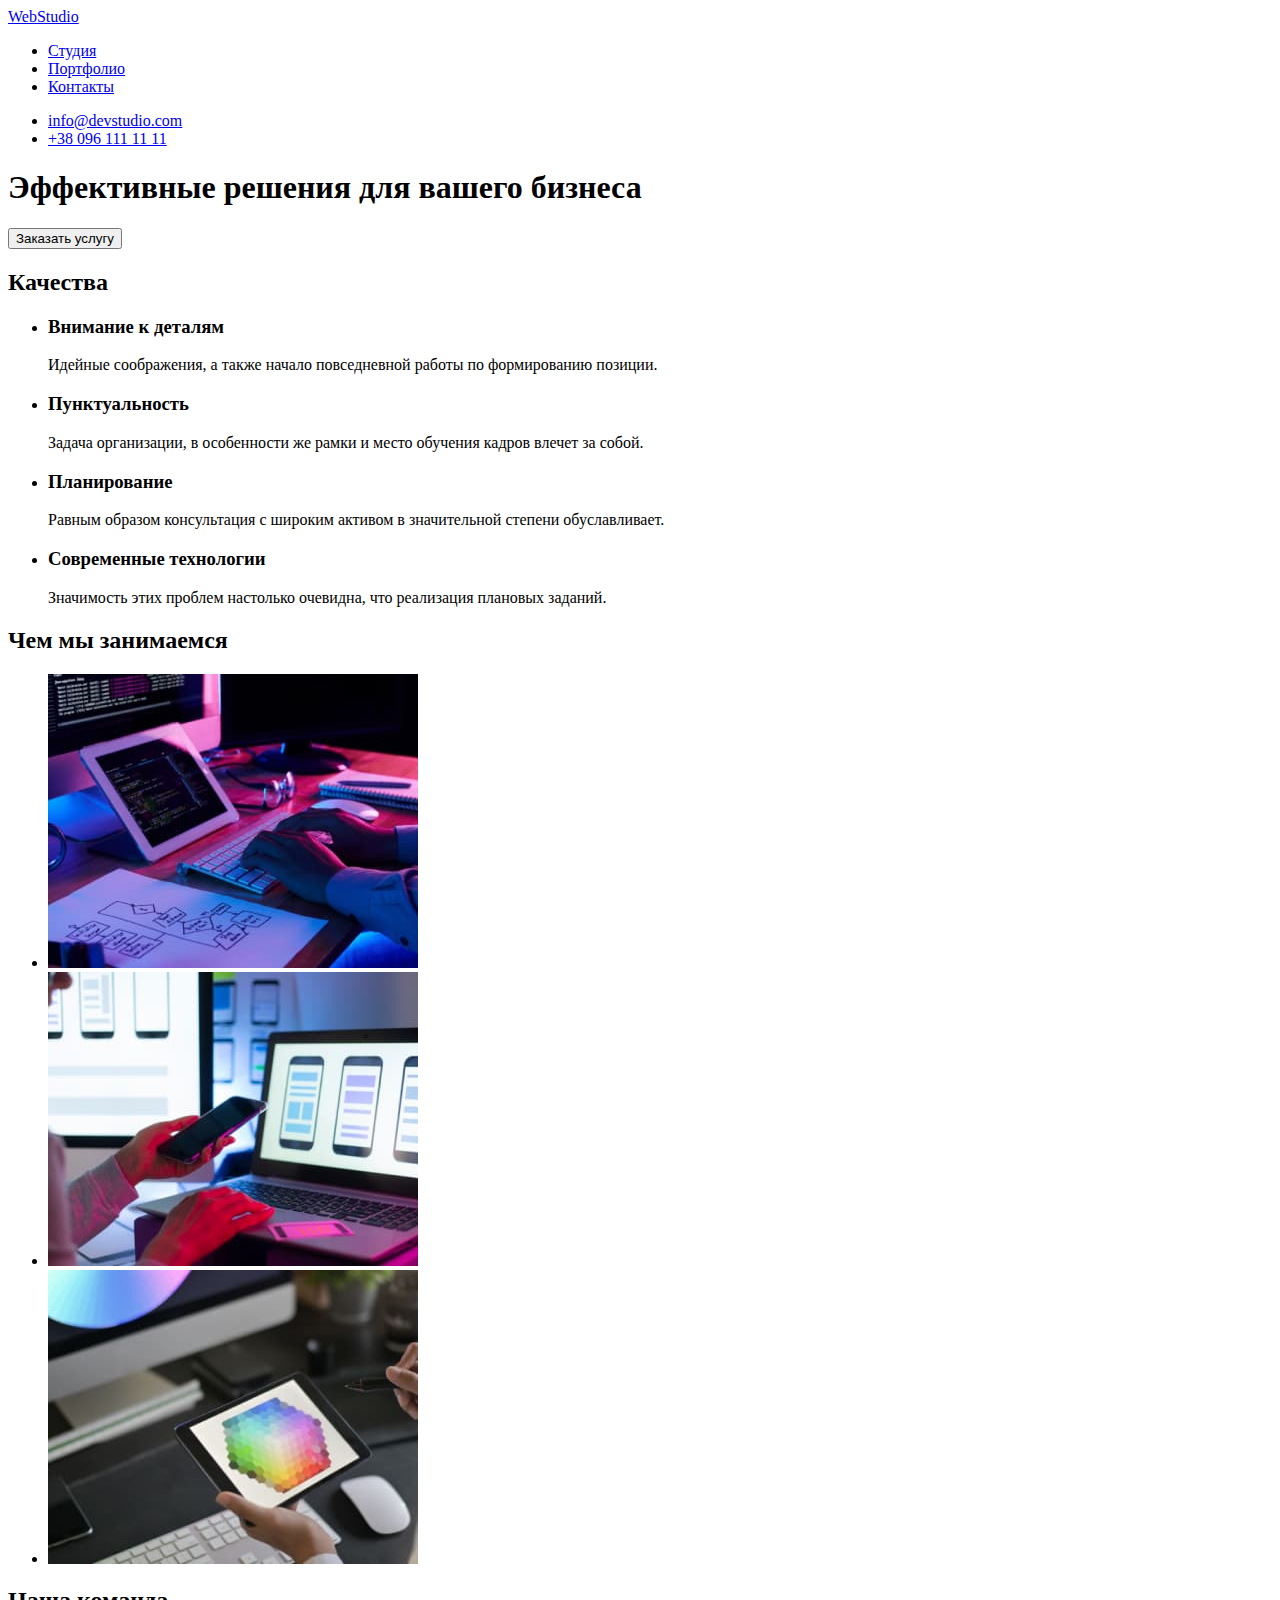
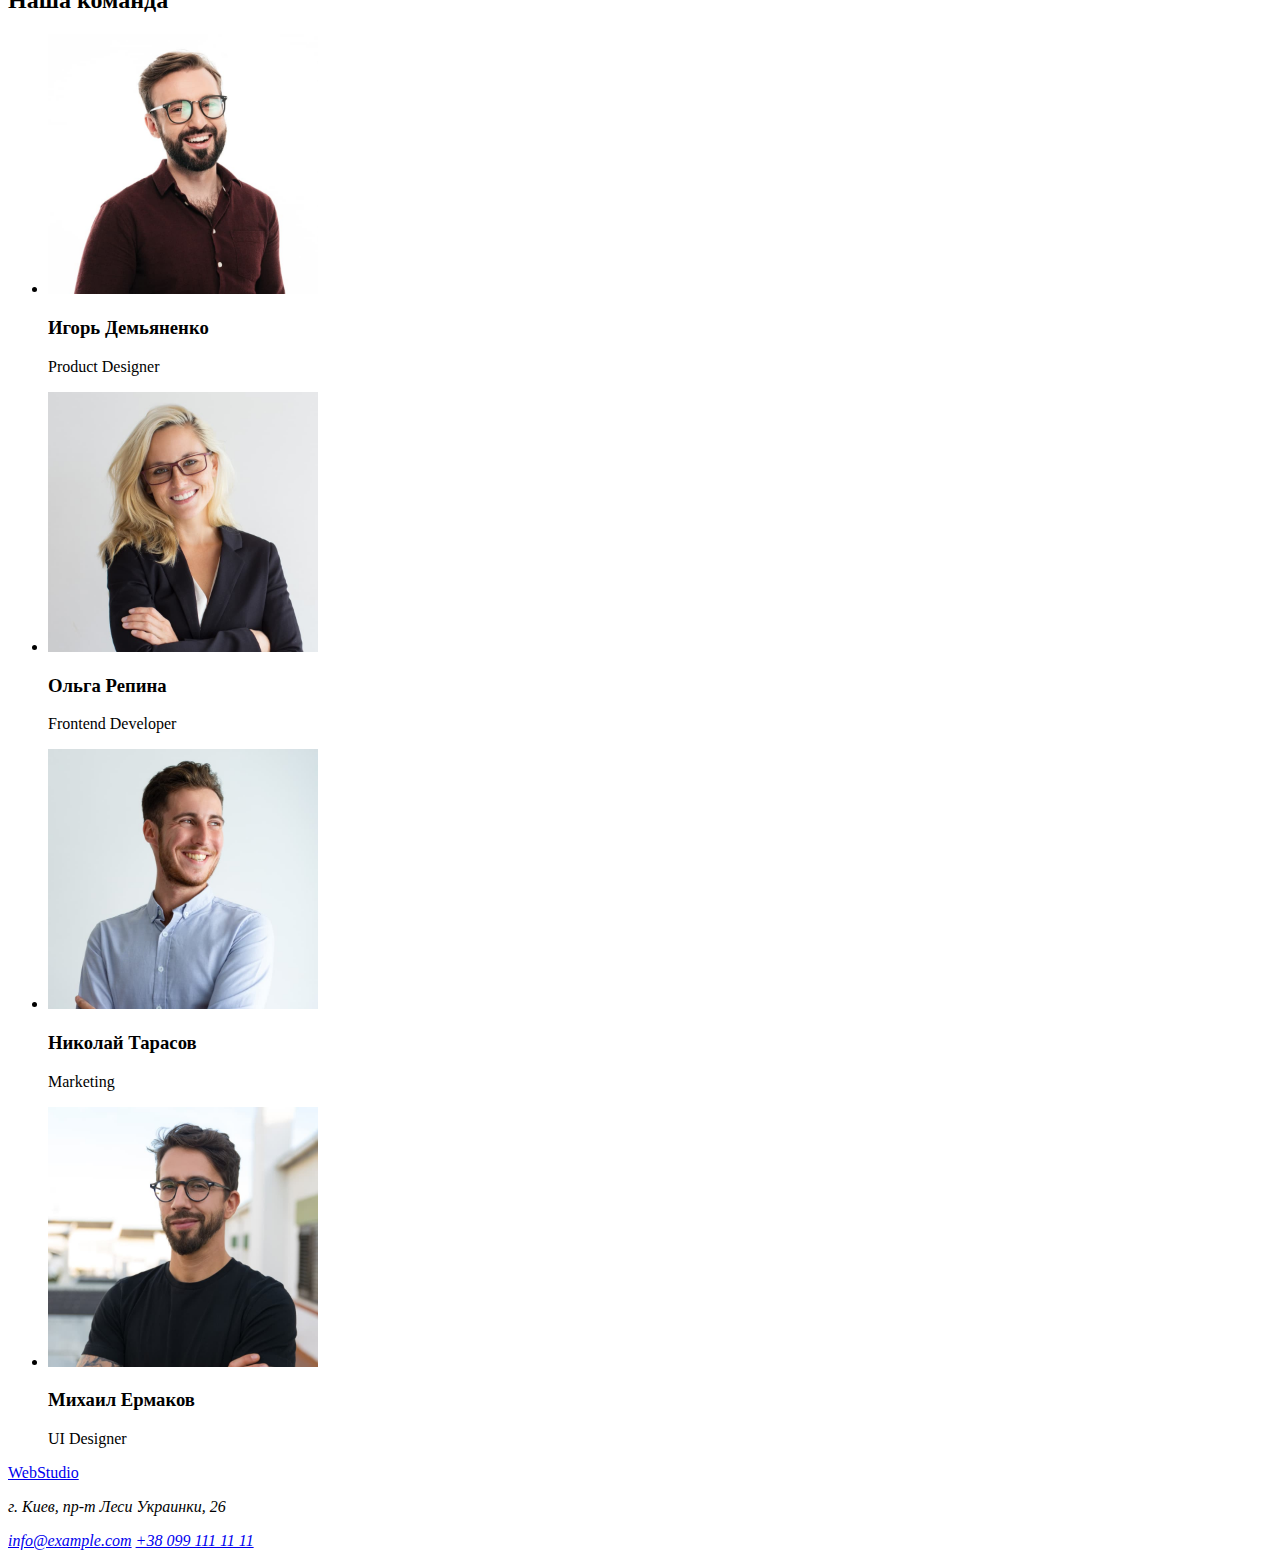
==== index.html @ fa2edb67 "Добавляет тег lang и type" ====
<!DOCTYPE html>
<html lang="ru">
  <head>
    <meta charset="UTF-8" />
    <meta http-equiv="X-UA-Compatible" content="IE=edge" />
    <meta name="viewport" content="width=device-width, initial-scale=1.0" />
    <title>Студия</title>
  </head>
  <body>
    <!-- Шапка сайта-->
    <header>
      <nav>
        <a href="index.html" lang="en">WebStudio</a>

        <ul>
          <li><a href="./index.html">Студия</a></li>
          <li><a href="./portfolio.html">Портфолио</a></li>
          <li><a href="#">Контакты</a></li>
        </ul>
      </nav>
      <ul>
        <li><a href="mailto:info@example.com">info@devstudio.com</a></li>
        <li><a href="tel:+380991111111">+38 096 111 11 11</a></li>
      </ul>
    </header>

    <!--main-->
    <main>
      <!--Герой-->
      <section>
        <h1>Эффективные решения для вашего бизнеса</h1>
        <button type="button">Заказать услугу</button>
      </section>

      <!--Качества-->
      <section>
        <!--Заголовок h2 "Качества" будет скрытым-->
        <h2>Качества</h2>
        <ul>
          <li>
            <h3>Внимание к деталям</h3>
            <p>
              Идейные соображения, а также начало повседневной работы по
              формированию позиции.
            </p>
          </li>
          <li>
            <h3>Пунктуальность</h3>
            <p>
              Задача организации, в особенности же рамки и место обучения кадров
              влечет за собой.
            </p>
          </li>
          <li>
            <h3>Планирование</h3>
            <p>
              Равным образом консультация с широким активом в значительной
              степени обуславливает.
            </p>
          </li>
          <li>
            <h3>Современные технологии</h3>
            <p>
              Значимость этих проблем настолько очевидна, что реализация
              плановых заданий.
            </p>
          </li>
        </ul>
      </section>

      <!--Чем занимаемся-->
      <section>
        <h2>Чем мы занимаемся</h2>
        <ul>
          <li>
            <img src="./images/box1.jpg" alt="Занятие 1" width="370" />
          </li>
          <li>
            <img src="./images/box2.jpg" alt="Занятие 2" width="370" />
          </li>
          <li>
            <img src="./images/box3.jpg" alt="Занятие 3" width="370" />
          </li>
        </ul>
      </section>

      <!--Секция "наша команда"-->
      <section>
        <h2>Наша команда</h2>
        <ul>
          <li>
            <img
              src="./images/worker1.jpg"
              alt="Игорь Демьяненко. Продакт дизайнер"
              width="270"
            />
            <h3>Игорь Демьяненко</h3>
            <p lang="en">Product Designer</p>
          </li>
          <li>
            <img
              src="./images/worker2.jpg"
              alt="Ольга Репина. Фронтэнд дивэлопэ"
              width="270"
            />
            <h3>Ольга Репина</h3>
            <p lang="en">Frontend Developer</p>
          </li>
          <li>
            <img
              src="./images/worker3.jpg"
              alt="Николай Тарасов. Макетинг"
              width="270"
            />
            <h3>Николай Тарасов</h3>
            <p lang="en">Marketing</p>
          </li>
          <li>
            <img
              src="./images/worker4.jpg"
              alt="Михаил Ермаков. Юай дизайнер"
              width="270"
            />
            <h3>Михаил Ермаков</h3>
            <p lang="en">UI Designer</p>
          </li>
        </ul>
      </section>
    </main>

    <!--Футер-->
    <footer>
      <a href="index.html" lang="en">WebStudio</a>
      <address>
        <p>г. Киев, пр-т Леси Украинки, 26</p>
        <a href="mailto:info@example.com">info@example.com</a>
        <a href="tel:+380991111111">+38 099 111 11 11</a>
      </address>
    </footer>
  </body>
</html>
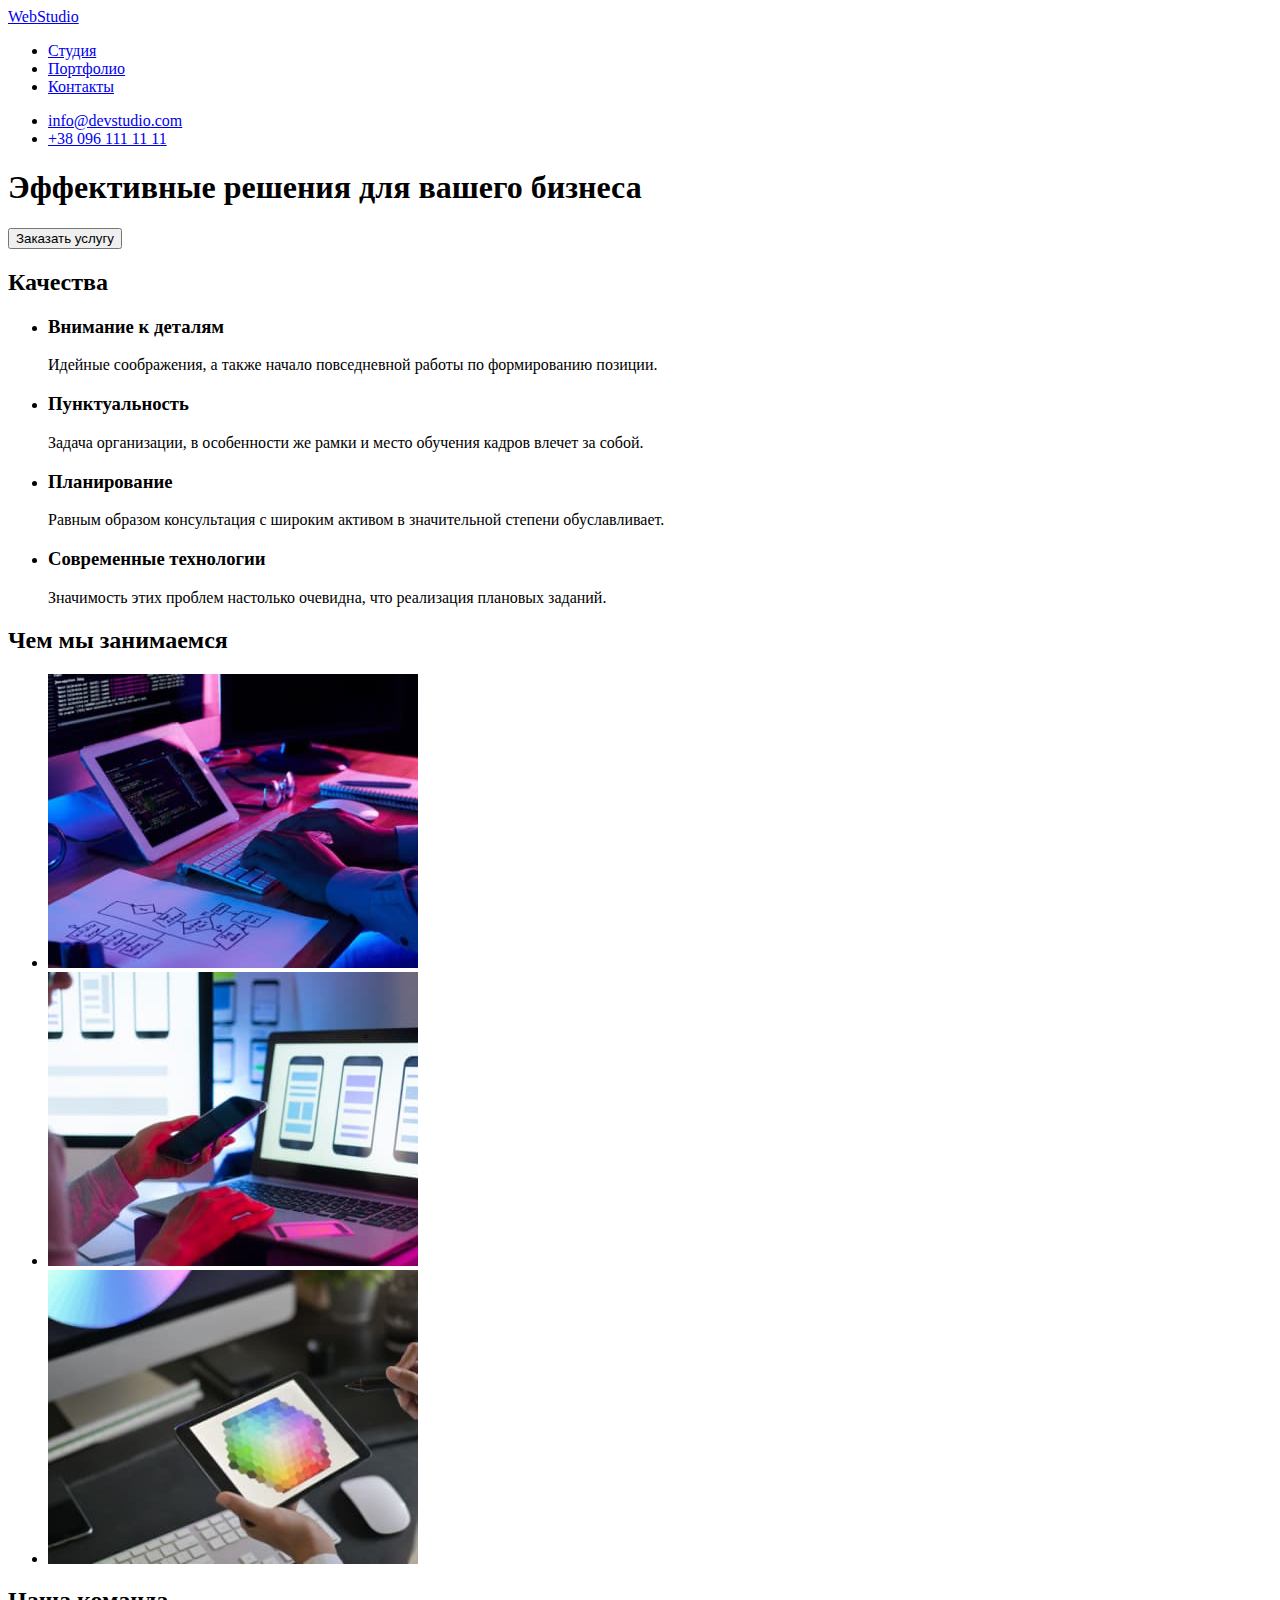
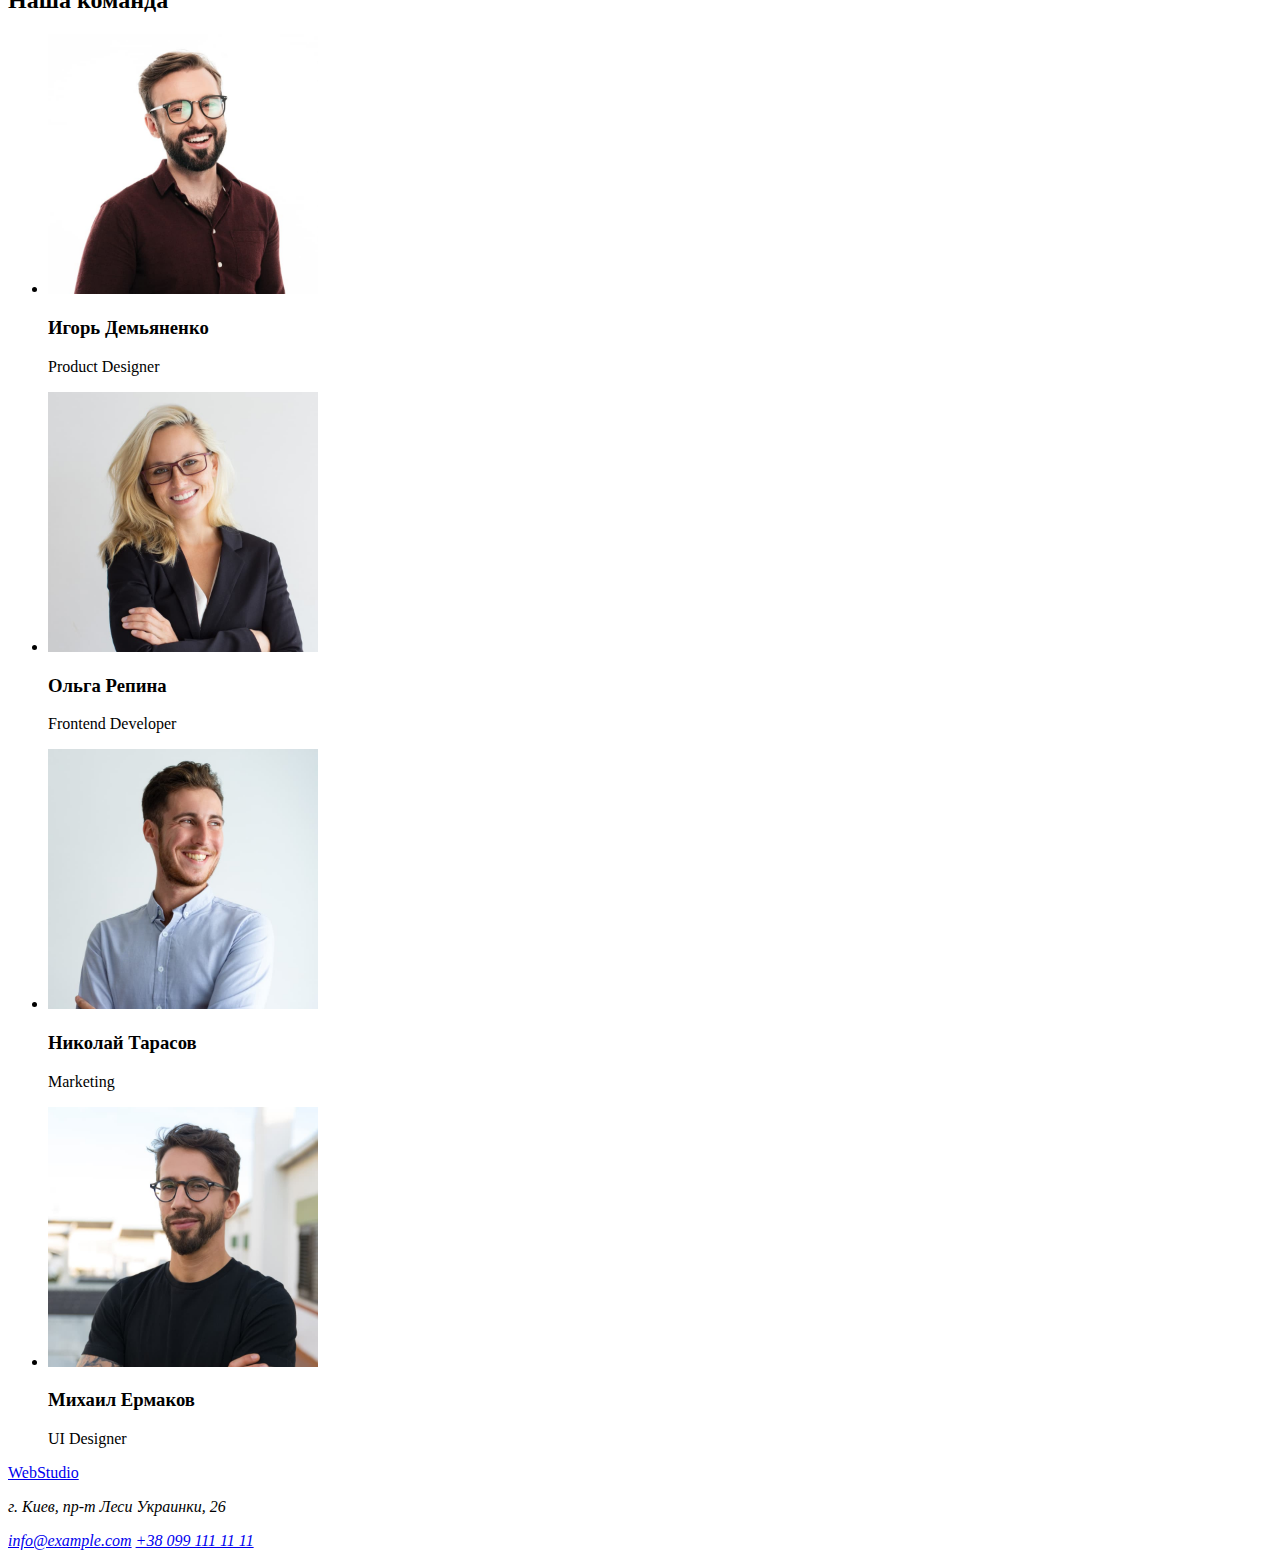
==== commit 0ed33ec4: "Добавляет акцент" ====
--- a/index.html
+++ b/index.html
@@ -5,12 +5,13 @@
     <meta http-equiv="X-UA-Compatible" content="IE=edge" />
     <meta name="viewport" content="width=device-width, initial-scale=1.0" />
     <title>Студия</title>
+    <link rel="stylesheet" href="./css/styles.css" />
   </head>
   <body>
     <!-- Шапка сайта-->
     <header>
       <nav>
-        <a href="index.html" lang="en">WebStudio</a>
+        <a href="index.html" lang="en"><span class="accent">Web</span>Studio</a>
 
         <ul>
           <li><a href="./index.html">Студия</a></li>
--- a/css/styles.css
+++ b/css/styles.css
@@ -0,0 +1,13 @@
+:root {
+  --primary-text-color: #757575;
+  --h-color: #212121;
+  --primary-white-color: #ffffff;
+  --accent-color: #2196f3;
+  --secondary-color-text: rgba(255, 255, 255, 0.6);
+}
+
+/*цвет основного текста --> color: #757575; */
+/*цвет заголовков --> color: #212121; */
+/*белый --> #FFFFFF */
+/*акцент --> color: #2196F3; */
+/*вторичный цвет текста color: rgba(255, 255, 255, 0.6); */
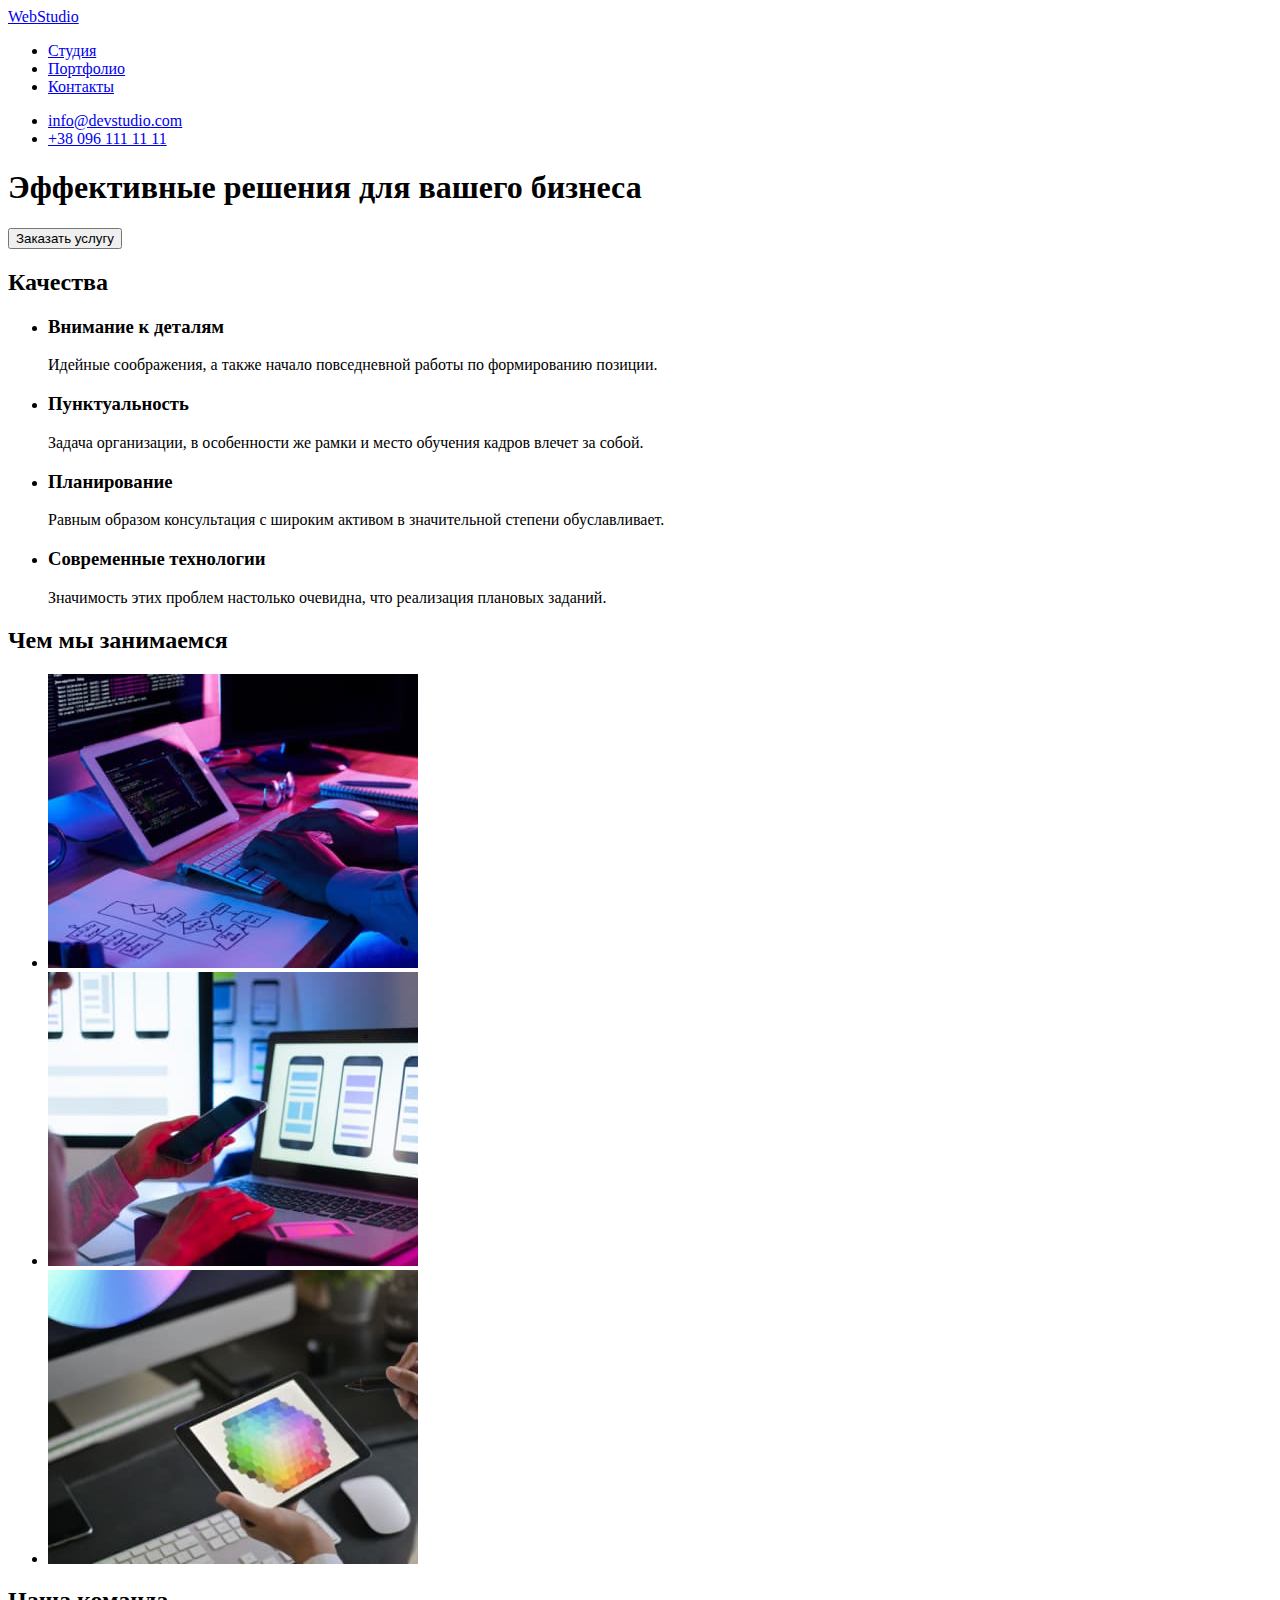
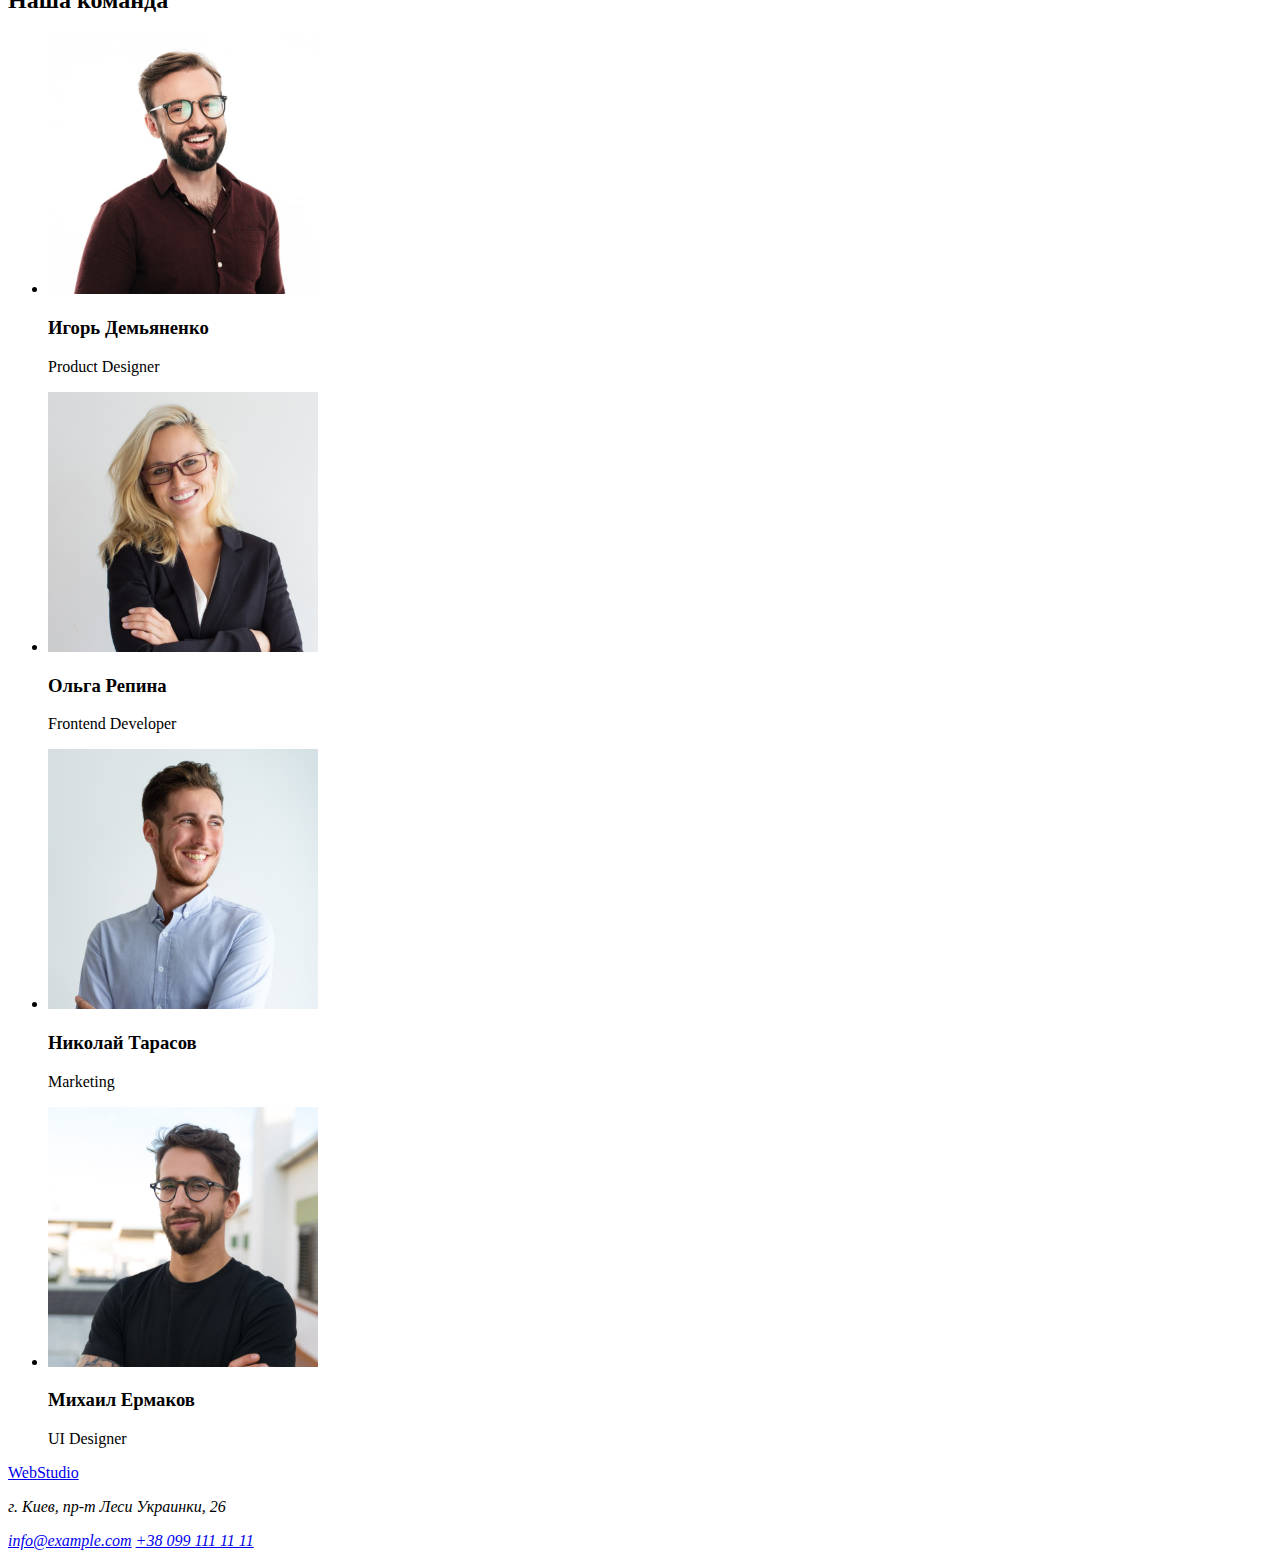
==== commit 3a221af7: "Добавляет классы" ====
--- a/index.html
+++ b/index.html
@@ -11,56 +11,62 @@
     <!-- Шапка сайта-->
     <header>
       <nav>
-        <a href="index.html" lang="en"><span class="accent">Web</span>Studio</a>
+        <a href="index.html" lang="en" class="logo link"
+          ><span class="accent">Web</span>Studio</a
+        >
 
-        <ul>
-          <li><a href="./index.html">Студия</a></li>
-          <li><a href="./portfolio.html">Портфолио</a></li>
-          <li><a href="#">Контакты</a></li>
+        <ul class="navigation list">
+          <li><a href="./index.html " class="link current">Студия</a></li>
+          <li><a href="./portfolio.html" class="link">Портфолио</a></li>
+          <li><a href="#" class="link">Контакты</a></li>
         </ul>
       </nav>
-      <ul>
-        <li><a href="mailto:info@example.com">info@devstudio.com</a></li>
-        <li><a href="tel:+380991111111">+38 096 111 11 11</a></li>
+      <ul class="adds list">
+        <li>
+          <a href="mailto:info@example.com" class="link">info@devstudio.com</a>
+        </li>
+        <li><a href="tel:+380991111111" class="link">+38 096 111 11 11</a></li>
       </ul>
     </header>
 
     <!--main-->
     <main>
       <!--Герой-->
-      <section>
-        <h1>Эффективные решения для вашего бизнеса</h1>
-        <button type="button">Заказать услугу</button>
+      <section class="hero">
+        <h1 class="dummy-bg hero-title">
+          Эффективные решения для вашего бизнеса
+        </h1>
+        <button type="button" class="button">Заказать услугу</button>
       </section>
 
       <!--Качества-->
       <section>
         <!--Заголовок h2 "Качества" будет скрытым-->
         <h2>Качества</h2>
-        <ul>
+        <ul class="list">
           <li>
-            <h3>Внимание к деталям</h3>
+            <h3 class="h-style">Внимание к деталям</h3>
             <p>
               Идейные соображения, а также начало повседневной работы по
               формированию позиции.
             </p>
           </li>
           <li>
-            <h3>Пунктуальность</h3>
+            <h3 class="h-style">Пунктуальность</h3>
             <p>
               Задача организации, в особенности же рамки и место обучения кадров
               влечет за собой.
             </p>
           </li>
           <li>
-            <h3>Планирование</h3>
+            <h3 class="h-style">Планирование</h3>
             <p>
               Равным образом консультация с широким активом в значительной
               степени обуславливает.
             </p>
           </li>
           <li>
-            <h3>Современные технологии</h3>
+            <h3 class="h-style">Современные технологии</h3>
             <p>
               Значимость этих проблем настолько очевидна, что реализация
               плановых заданий.
@@ -71,8 +77,8 @@
 
       <!--Чем занимаемся-->
       <section>
-        <h2>Чем мы занимаемся</h2>
-        <ul>
+        <h2 class="h-style">Чем мы занимаемся</h2>
+        <ul class="list">
           <li>
             <img src="./images/box1.jpg" alt="Занятие 1" width="370" />
           </li>
@@ -87,15 +93,15 @@
 
       <!--Секция "наша команда"-->
       <section>
-        <h2>Наша команда</h2>
-        <ul>
+        <h2 class="h-style">Наша команда</h2>
+        <ul class="list">
           <li>
             <img
               src="./images/worker1.jpg"
               alt="Игорь Демьяненко. Продакт дизайнер"
               width="270"
             />
-            <h3>Игорь Демьяненко</h3>
+            <h3 class="h-style">Игорь Демьяненко</h3>
             <p lang="en">Product Designer</p>
           </li>
           <li>
@@ -104,7 +110,7 @@
               alt="Ольга Репина. Фронтэнд дивэлопэ"
               width="270"
             />
-            <h3>Ольга Репина</h3>
+            <h3 class="h-style">Ольга Репина</h3>
             <p lang="en">Frontend Developer</p>
           </li>
           <li>
@@ -113,7 +119,7 @@
               alt="Николай Тарасов. Макетинг"
               width="270"
             />
-            <h3>Николай Тарасов</h3>
+            <h3 class="h-style">Николай Тарасов</h3>
             <p lang="en">Marketing</p>
           </li>
           <li>
@@ -122,7 +128,7 @@
               alt="Михаил Ермаков. Юай дизайнер"
               width="270"
             />
-            <h3>Михаил Ермаков</h3>
+            <h3 class="h-style">Михаил Ермаков</h3>
             <p lang="en">UI Designer</p>
           </li>
         </ul>
@@ -130,12 +136,14 @@
     </main>
 
     <!--Футер-->
-    <footer>
-      <a href="index.html" lang="en">WebStudio</a>
-      <address>
-        <p>г. Киев, пр-т Леси Украинки, 26</p>
-        <a href="mailto:info@example.com">info@example.com</a>
-        <a href="tel:+380991111111">+38 099 111 11 11</a>
+    <footer class="footer dummy-bg">
+      <a href="index.html" lang="en" class="logo link"
+        ><span class="accent">Web</span>Studio</a
+      >
+      <address class="footer-adds">
+        <p class="footer-adds-color">г. Киев, пр-т Леси Украинки, 26</p>
+        <a href="mailto:info@example.com" class="link">info@example.com</a>
+        <a href="tel:+380991111111" class="link">+38 099 111 11 11</a>
       </address>
     </footer>
   </body>
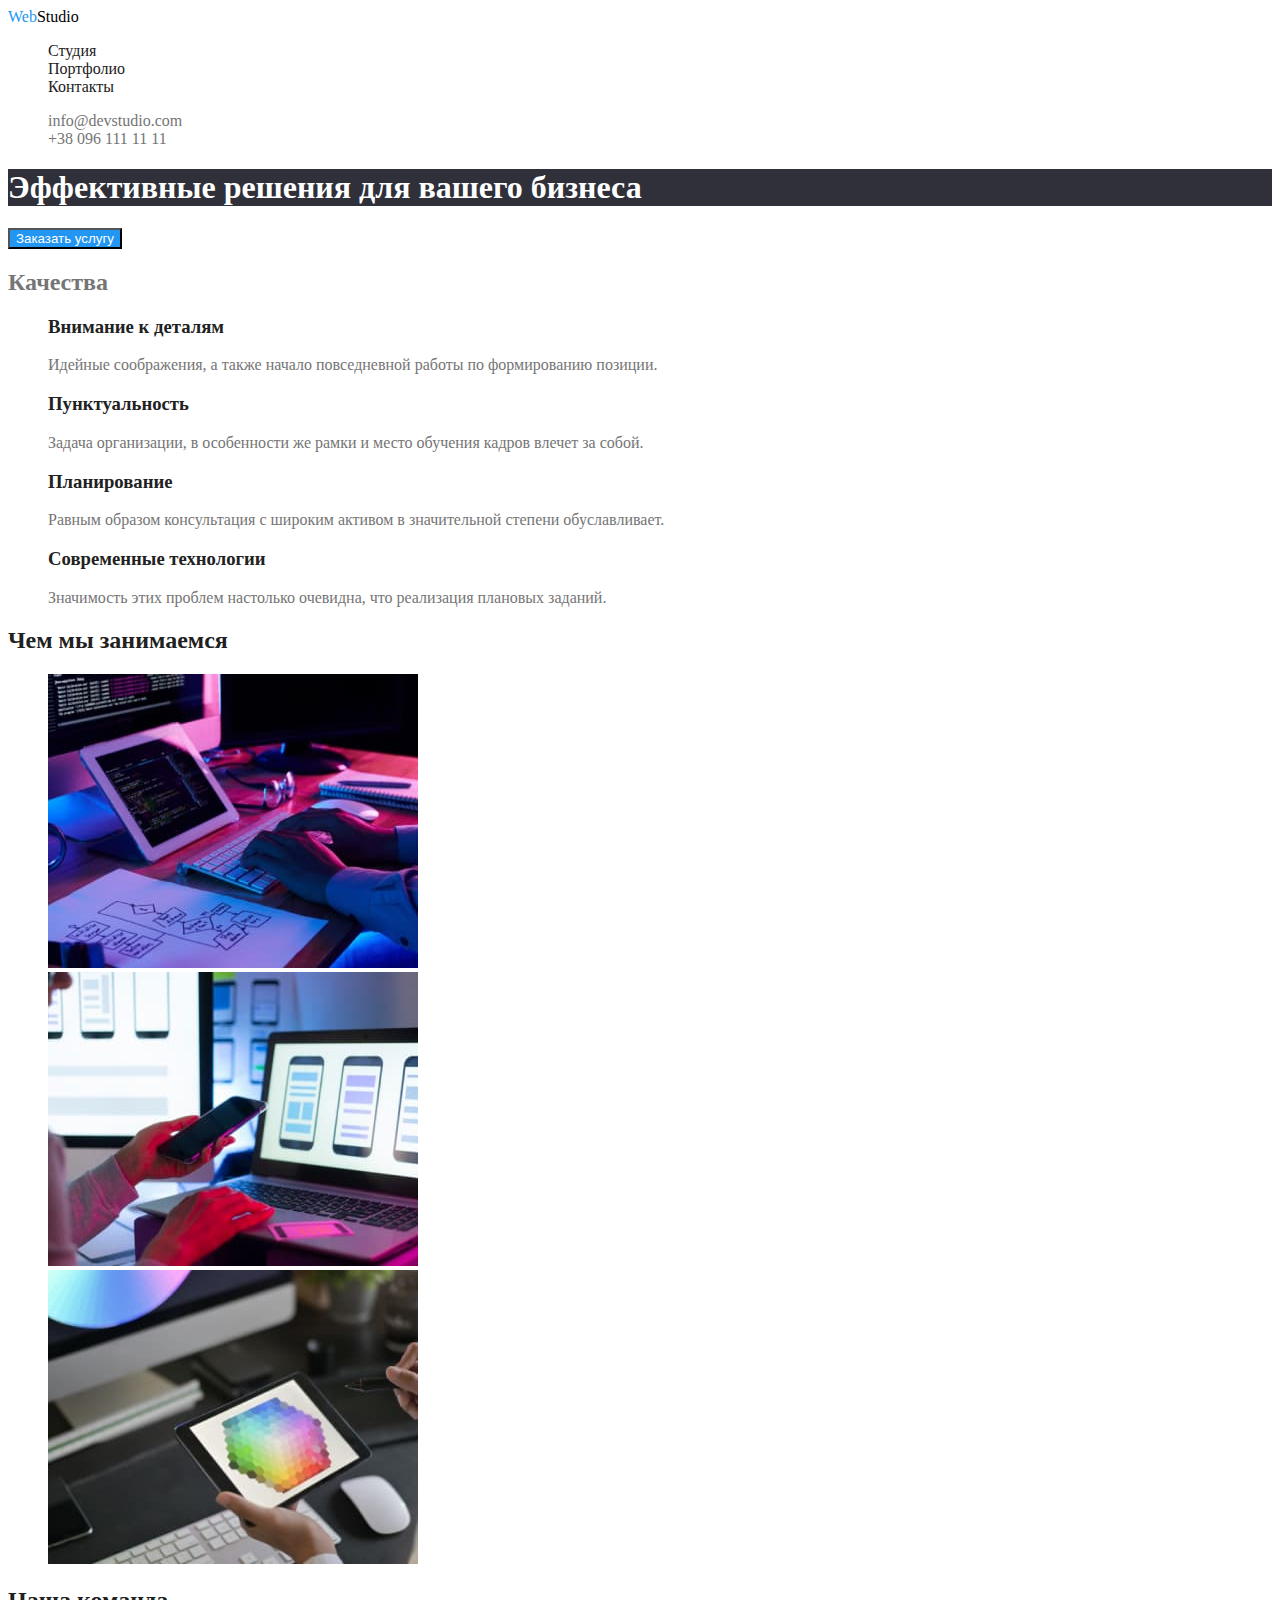
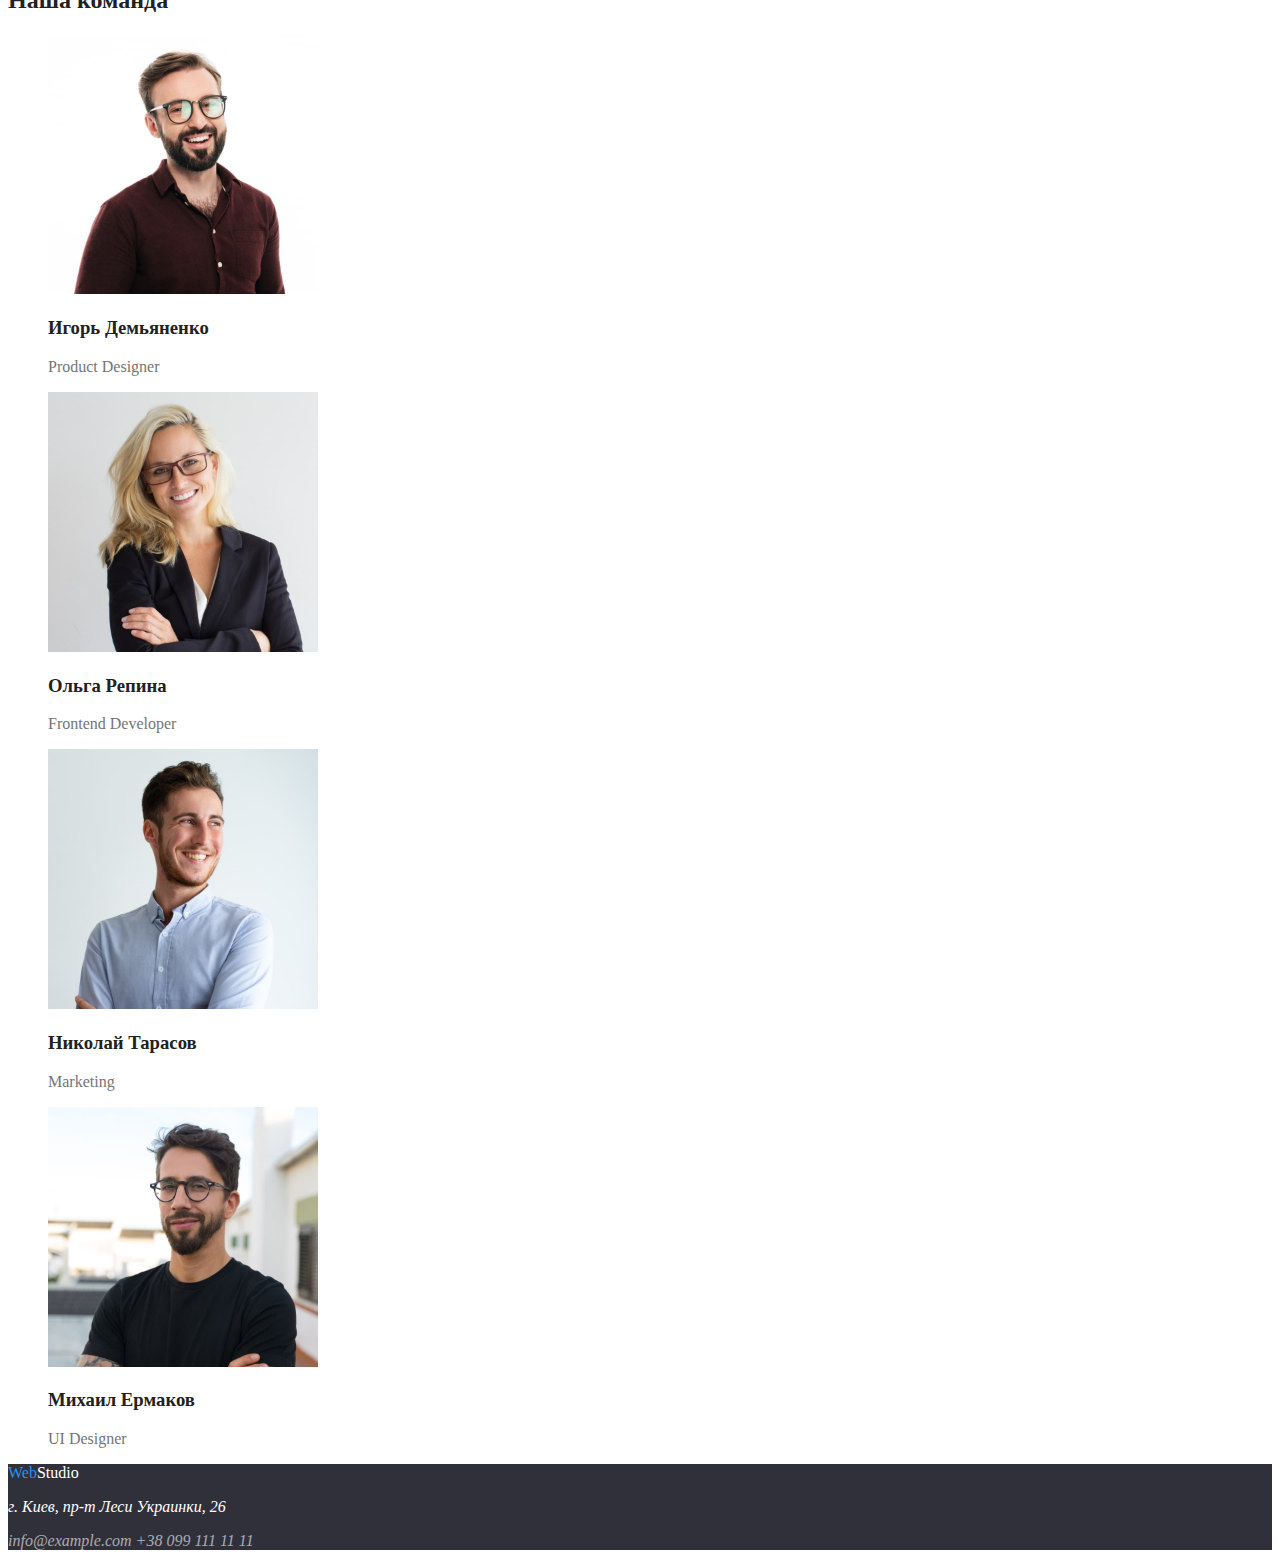
==== commit 0fc1c1df: "Поправляет header" ====
--- a/index.html
+++ b/index.html
@@ -11,9 +11,9 @@
     <!-- Шапка сайта-->
     <header>
       <nav>
-        <a href="index.html" lang="en" class="logo link"
-          ><span class="accent">Web</span>Studio</a
-        >
+        <a href="index.html" lang="en" class="logo link">
+          <span class="accent">Web</span>Studio
+        </a>
 
         <ul class="navigation list">
           <li><a href="./index.html " class="link current">Студия</a></li>
@@ -137,9 +137,9 @@
 
     <!--Футер-->
     <footer class="footer dummy-bg">
-      <a href="index.html" lang="en" class="logo link"
-        ><span class="accent">Web</span>Studio</a
-      >
+      <a href="index.html" lang="en" class="logo link">
+        <span class="accent">Web</span>Studio
+      </a>
       <address class="footer-adds">
         <p class="footer-adds-color">г. Киев, пр-т Леси Украинки, 26</p>
         <a href="mailto:info@example.com" class="link">info@example.com</a>
--- a/css/styles.css
+++ b/css/styles.css
@@ -1,13 +1,76 @@
 :root {
   --primary-text-color: #757575;
-  --h-color: #212121;
+  --secondary-color-text: #212121;
   --primary-white-color: #ffffff;
+  --logo-black-color: #000000;
   --accent-color: #2196f3;
-  --secondary-color-text: rgba(255, 255, 255, 0.6);
+  --accent-color-text: rgba(255, 255, 255, 0.6);
 }
-
 /*цвет основного текста --> color: #757575; */
-/*цвет заголовков --> color: #212121; */
+/*цвет вторичного текста --> color: #212121; */
 /*белый --> #FFFFFF */
 /*акцент --> color: #2196F3; */
-/*вторичный цвет текста color: rgba(255, 255, 255, 0.6); */
+/*акцентный цвет текста color: rgba(255, 255, 255, 0.6); */
+
+body {
+  background-color: var(--primary-white-color);
+  color: var(--primary-text-color);
+}
+.list {
+  list-style: none;
+}
+/* HEADER */
+.accent {
+  color: var(--accent-color);
+}
+.logo {
+  color: var(--logo-black-color);
+}
+.link {
+  text-decoration: none;
+}
+.navigation .link {
+  color: var(--secondary-color-text);
+}
+.navigation .link:hover,
+.navigation .link:focus {
+  color: var(--accent-color);
+}
+.adds .link {
+  color: inherit;
+}
+.adds .link:hover,
+.adds .link:focus {
+  color: var(--accent-color);
+}
+/* /HEADER */
+
+/* MAIN */
+
+/* Временный bg, т.к. заголовок сливается с фоном */
+.dummy-bg {
+  background-color: #2f303a;
+}
+.hero-title {
+  color: var(--primary-white-color);
+}
+.button {
+  color: var(--primary-white-color);
+  background-color: var(--accent-color);
+}
+.h-style {
+  color: var(--secondary-color-text);
+}
+/* /MAIN */
+
+/* FOOTER */
+.footer-adds-color {
+  color: var(--primary-white-color);
+}
+.footer .link {
+  color: var(--accent-color-text);
+}
+.footer > .logo {
+  color: var(--primary-white-color);
+}
+/* /FOOTER */
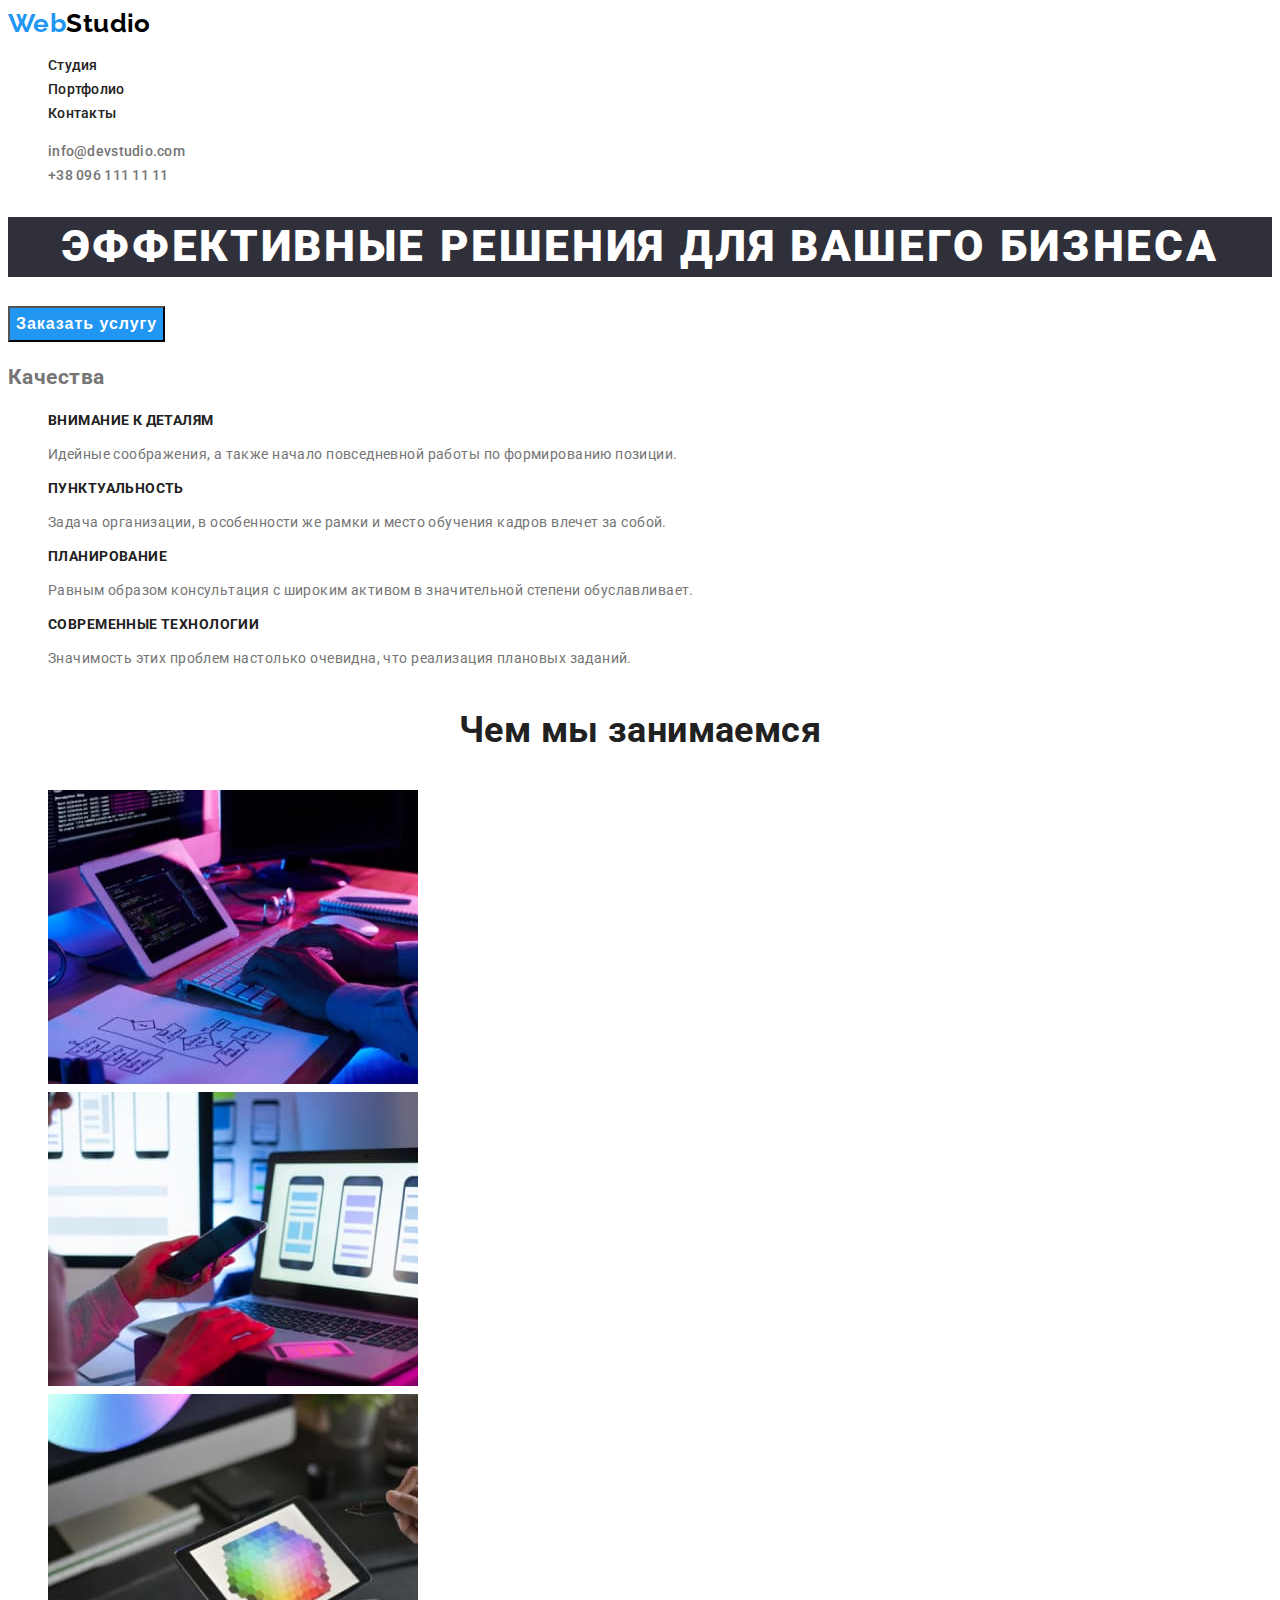
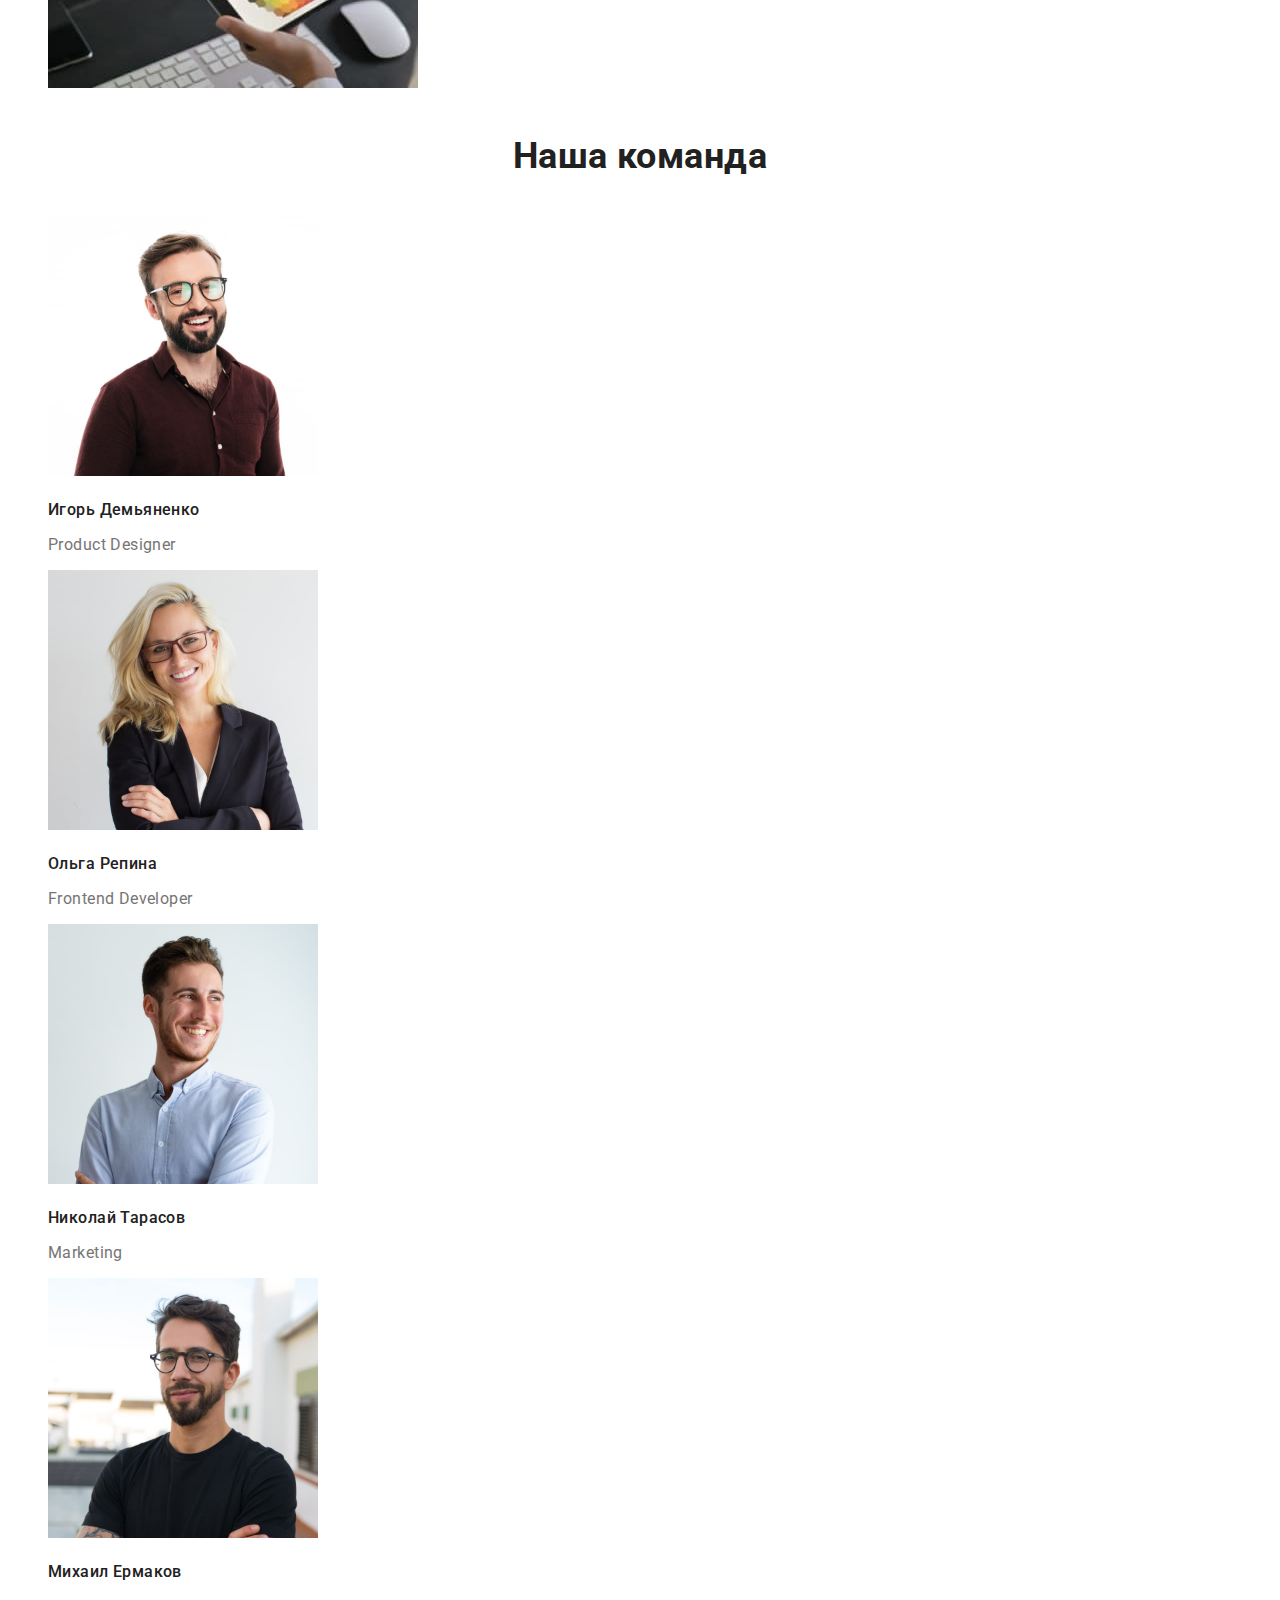
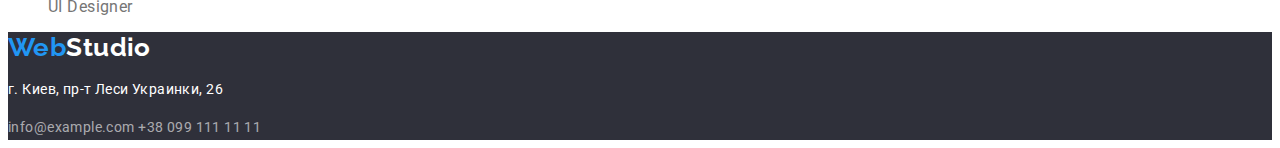
==== commit a49a6153: "Добавляет шрифты в index.html" ====
--- a/index.html
+++ b/index.html
@@ -5,6 +5,10 @@
     <meta http-equiv="X-UA-Compatible" content="IE=edge" />
     <meta name="viewport" content="width=device-width, initial-scale=1.0" />
     <title>Студия</title>
+    <link
+      href="https://fonts.googleapis.com/css2?family=Raleway:wght@700&family=Roboto:wght@400;500;700;900&display=swap"
+      rel="stylesheet"
+    />
     <link rel="stylesheet" href="./css/styles.css" />
   </head>
   <body>
@@ -40,33 +44,33 @@
       </section>
 
       <!--Качества-->
-      <section>
+      <section class="quality">
         <!--Заголовок h2 "Качества" будет скрытым-->
         <h2>Качества</h2>
         <ul class="list">
           <li>
-            <h3 class="h-style">Внимание к деталям</h3>
+            <h3 class="title-style">Внимание к деталям</h3>
             <p>
               Идейные соображения, а также начало повседневной работы по
               формированию позиции.
             </p>
           </li>
           <li>
-            <h3 class="h-style">Пунктуальность</h3>
+            <h3 class="title-style">Пунктуальность</h3>
             <p>
               Задача организации, в особенности же рамки и место обучения кадров
               влечет за собой.
             </p>
           </li>
           <li>
-            <h3 class="h-style">Планирование</h3>
+            <h3 class="title-style">Планирование</h3>
             <p>
               Равным образом консультация с широким активом в значительной
               степени обуславливает.
             </p>
           </li>
           <li>
-            <h3 class="h-style">Современные технологии</h3>
+            <h3 class="title-style">Современные технологии</h3>
             <p>
               Значимость этих проблем настолько очевидна, что реализация
               плановых заданий.
@@ -76,8 +80,8 @@
       </section>
 
       <!--Чем занимаемся-->
-      <section>
-        <h2 class="h-style">Чем мы занимаемся</h2>
+      <section class="work">
+        <h2 class="title-style">Чем мы занимаемся</h2>
         <ul class="list">
           <li>
             <img src="./images/box1.jpg" alt="Занятие 1" width="370" />
@@ -92,8 +96,8 @@
       </section>
 
       <!--Секция "наша команда"-->
-      <section>
-        <h2 class="h-style">Наша команда</h2>
+      <section class="team">
+        <h2 class="title-style team-title">Наша команда</h2>
         <ul class="list">
           <li>
             <img
@@ -101,8 +105,8 @@
               alt="Игорь Демьяненко. Продакт дизайнер"
               width="270"
             />
-            <h3 class="h-style">Игорь Демьяненко</h3>
-            <p lang="en">Product Designer</p>
+            <h3 class="title-style team-people">Игорь Демьяненко</h3>
+            <p lang="en" class="team-post">Product Designer</p>
           </li>
           <li>
             <img
@@ -110,8 +114,8 @@
               alt="Ольга Репина. Фронтэнд дивэлопэ"
               width="270"
             />
-            <h3 class="h-style">Ольга Репина</h3>
-            <p lang="en">Frontend Developer</p>
+            <h3 class="title-style team-people">Ольга Репина</h3>
+            <p lang="en" class="team-post">Frontend Developer</p>
           </li>
           <li>
             <img
@@ -119,8 +123,8 @@
               alt="Николай Тарасов. Макетинг"
               width="270"
             />
-            <h3 class="h-style">Николай Тарасов</h3>
-            <p lang="en">Marketing</p>
+            <h3 class="title-style team-people">Николай Тарасов</h3>
+            <p lang="en" class="team-post">Marketing</p>
           </li>
           <li>
             <img
@@ -128,20 +132,20 @@
               alt="Михаил Ермаков. Юай дизайнер"
               width="270"
             />
-            <h3 class="h-style">Михаил Ермаков</h3>
-            <p lang="en">UI Designer</p>
+            <h3 class="title-style team-people">Михаил Ермаков</h3>
+            <p lang="en" class="team-post">UI Designer</p>
           </li>
         </ul>
       </section>
     </main>
 
     <!--Футер-->
-    <footer class="footer dummy-bg">
+    <footer class="basement dummy-bg">
       <a href="index.html" lang="en" class="logo link">
         <span class="accent">Web</span>Studio
       </a>
-      <address class="footer-adds">
-        <p class="footer-adds-color">г. Киев, пр-т Леси Украинки, 26</p>
+      <address class="basement-adds">
+        <p class="basement-adds-value">г. Киев, пр-т Леси Украинки, 26</p>
         <a href="mailto:info@example.com" class="link">info@example.com</a>
         <a href="tel:+380991111111" class="link">+38 099 111 11 11</a>
       </address>
--- a/css/styles.css
+++ b/css/styles.css
@@ -15,6 +15,11 @@
 body {
   background-color: var(--primary-white-color);
   color: var(--primary-text-color);
+
+  font-family: "Roboto", sans-serif;
+  font-size: 14px;
+  line-height: 1.71;
+  letter-spacing: 0.03em;
 }
 .list {
   list-style: none;
@@ -25,12 +30,20 @@
 }
 .logo {
   color: var(--logo-black-color);
+  font-family: "Raleway", sans-serif;
+  font-weight: 700;
+  font-size: 26px;
+  line-height: 1.19;
 }
 .link {
   text-decoration: none;
 }
 .navigation .link {
   color: var(--secondary-color-text);
+
+  font-weight: 500;
+  line-height: 1.14;
+  letter-spacing: 0.02em;
 }
 .navigation .link:hover,
 .navigation .link:focus {
@@ -38,6 +51,10 @@
 }
 .adds .link {
   color: inherit;
+
+  font-weight: 500;
+  line-height: 1.14;
+  letter-spacing: 0.02em;
 }
 .adds .link:hover,
 .adds .link:focus {
@@ -53,24 +70,77 @@
 }
 .hero-title {
   color: var(--primary-white-color);
+
+  font-weight: 900;
+  font-size: 44px;
+  line-height: 1.36;
+  text-align: center;
+  letter-spacing: 0.06em;
+  text-transform: uppercase;
 }
 .button {
   color: var(--primary-white-color);
   background-color: var(--accent-color);
+
+  font-weight: 700;
+  font-size: 16px;
+  line-height: 1.87;
+  text-align: center;
+  letter-spacing: 0.06em;
 }
-.h-style {
+.button:hover {
+  background-color: #188ce8;
+}
+.title-style {
   color: var(--secondary-color-text);
+}
+.quality .title-style {
+  font-weight: 700;
+  font-size: 14px;
+  line-height: 1.14;
+  text-transform: uppercase;
+}
+.work .title-style {
+  font-weight: 700;
+  font-size: 36px;
+  line-height: 1.67;
+  text-align: center;
+}
+.team .team-title {
+  font-weight: 700;
+  font-size: 36px;
+  line-height: 1.67;
+  text-align: center;
+}
+.team .team-people {
+  font-weight: 500;
+  font-size: 16px;
+  line-height: 1.19;
+}
+.team-post {
+  font-weight: 400;
+  font-size: 16px;
+  line-height: 1.19;
 }
 /* /MAIN */
 
 /* FOOTER */
-.footer-adds-color {
+.basement {
+  font-weight: 400;
+}
+.basement-adds-value {
+  color: var(--primary-white-color);
+  font-style: normal;
+}
+.basement .link {
+  color: var(--accent-color-text);
+  font-style: normal;
+}
+.basement > .logo {
   color: var(--primary-white-color);
 }
-.footer .link {
-  color: var(--accent-color-text);
-}
-.footer > .logo {
-  color: var(--primary-white-color);
+.basement-adds .link:hover,
+.basement-adds .link:focus {
+  color: var(--accent-color);
 }
 /* /FOOTER */
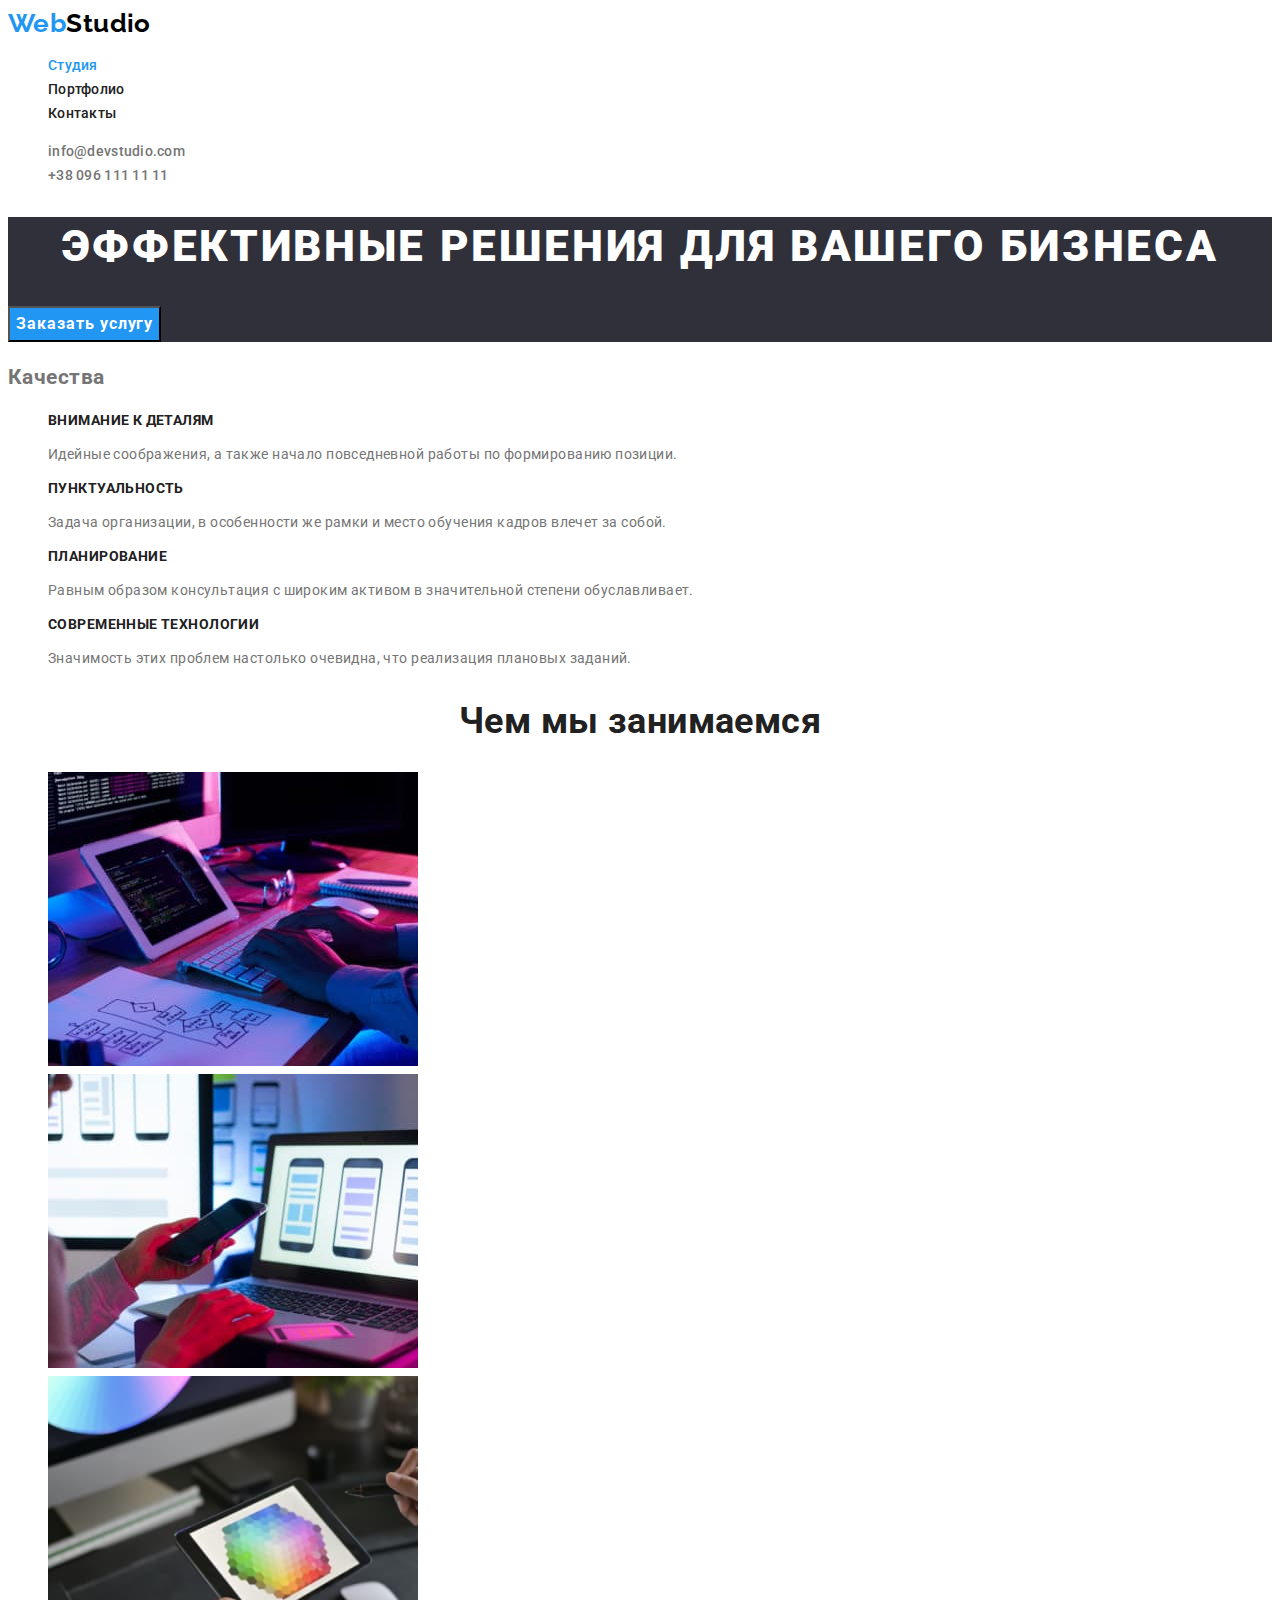
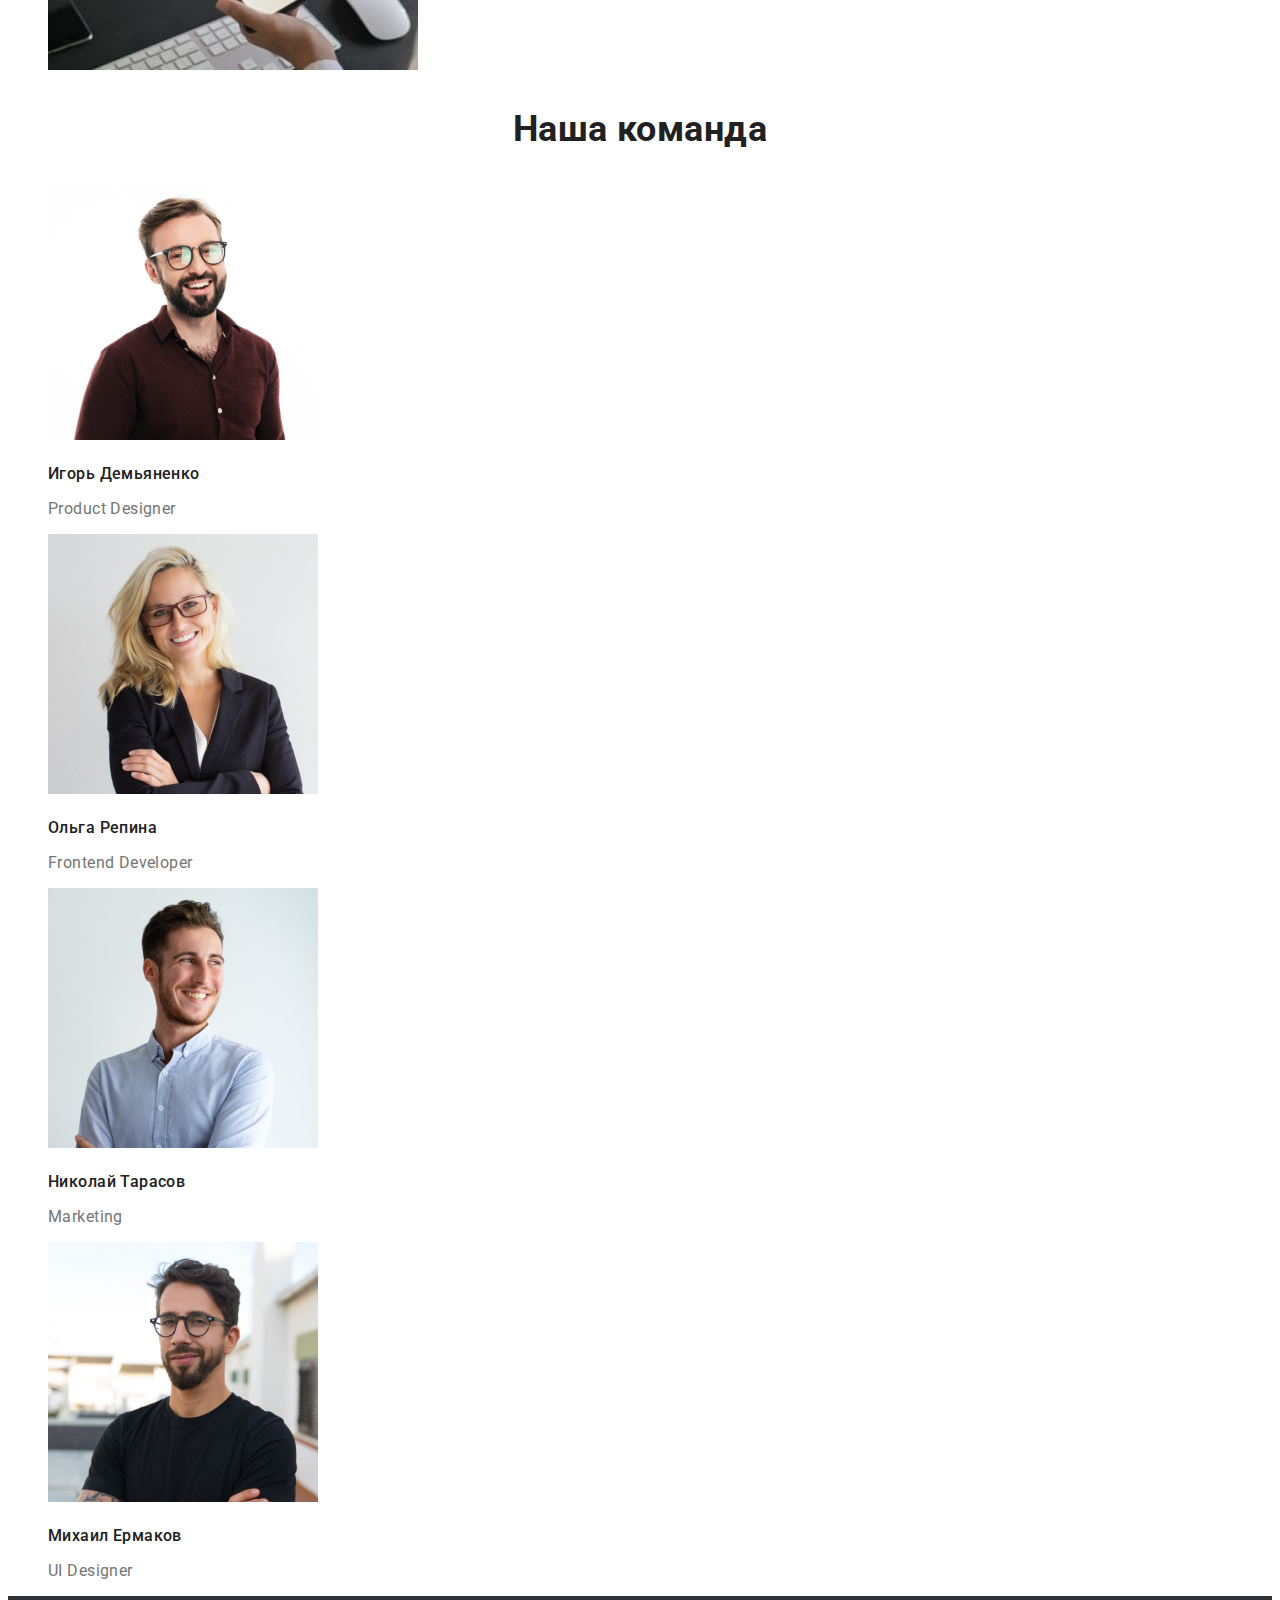
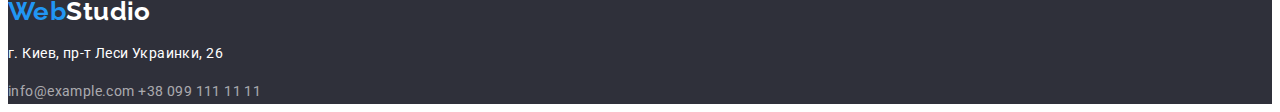
==== commit 26933ebe: "Добавляет правки по стилям" ====
--- a/index.html
+++ b/index.html
@@ -36,10 +36,8 @@
     <!--main-->
     <main>
       <!--Герой-->
-      <section class="hero">
-        <h1 class="dummy-bg hero-title">
-          Эффективные решения для вашего бизнеса
-        </h1>
+      <section class="hero dummy-bg">
+        <h1 class="hero-title">Эффективные решения для вашего бизнеса</h1>
         <button type="button" class="button">Заказать услугу</button>
       </section>
 
--- a/css/styles.css
+++ b/css/styles.css
@@ -5,6 +5,8 @@
   --logo-black-color: #000000;
   --accent-color: #2196f3;
   --accent-color-text: rgba(255, 255, 255, 0.6);
+  --button-grey-color: #f5f4fa;
+  --dummy-bg-color: #2f303a;
 }
 /*цвет основного текста --> color: #757575; */
 /*цвет вторичного текста --> color: #212121; */
@@ -16,7 +18,7 @@
   background-color: var(--primary-white-color);
   color: var(--primary-text-color);
 
-  font-family: "Roboto", sans-serif;
+  font-family: "Roboto", Arial, Tahoma, sans-serif;
   font-size: 14px;
   line-height: 1.71;
   letter-spacing: 0.03em;
@@ -49,6 +51,9 @@
 .navigation .link:focus {
   color: var(--accent-color);
 }
+.navigation .current {
+  color: var(--accent-color);
+}
 .adds .link {
   color: inherit;
 
@@ -66,7 +71,7 @@
 
 /* Временный bg, т.к. заголовок сливается с фоном */
 .dummy-bg {
-  background-color: #2f303a;
+  background-color: var(--dummy-bg-color);
 }
 .hero-title {
   color: var(--primary-white-color);
@@ -82,11 +87,14 @@
   color: var(--primary-white-color);
   background-color: var(--accent-color);
 
+  font-family: inherit;
   font-weight: 700;
   font-size: 16px;
   line-height: 1.87;
   text-align: center;
   letter-spacing: 0.06em;
+
+  cursor: pointer;
 }
 .button:hover {
   background-color: #188ce8;
@@ -103,13 +111,13 @@
 .work .title-style {
   font-weight: 700;
   font-size: 36px;
-  line-height: 1.67;
+  line-height: 1.17;
   text-align: center;
 }
 .team .team-title {
   font-weight: 700;
   font-size: 36px;
-  line-height: 1.67;
+  line-height: 1.17;
   text-align: center;
 }
 .team .team-people {
@@ -118,16 +126,13 @@
   line-height: 1.19;
 }
 .team-post {
-  font-weight: 400;
   font-size: 16px;
   line-height: 1.19;
 }
 /* /MAIN */
 
 /* FOOTER */
-.basement {
-  font-weight: 400;
-}
+
 .basement-adds-value {
   color: var(--primary-white-color);
   font-style: normal;
@@ -144,3 +149,40 @@
   color: var(--accent-color);
 }
 /* /FOOTER */
+
+/* PORTFOLIO */
+.filter {
+  font-weight: 500;
+  font-size: 16px;
+  line-height: 1.62;
+  letter-spacing: 0.03em;
+}
+.filter .button {
+  color: var(--secondary-color-text);
+  background-color: var(--button-grey-color);
+
+  font-family: inherit;
+  font-weight: 500;
+  line-height: 1.62;
+  letter-spacing: 0.03em;
+}
+.filter .button:hover,
+.filter .button:focus {
+  color: var(--primary-white-color);
+  background-color: var(--accent-color);
+}
+.link-title {
+  color: var(--secondary-color-text);
+
+  font-style: normal;
+  font-weight: 700;
+  font-size: 18px;
+  line-height: 2;
+  letter-spacing: 0.06em;
+}
+.description {
+  color: var(--primary-text-color);
+
+  font-size: 16px;
+  line-height: 1.87;
+}
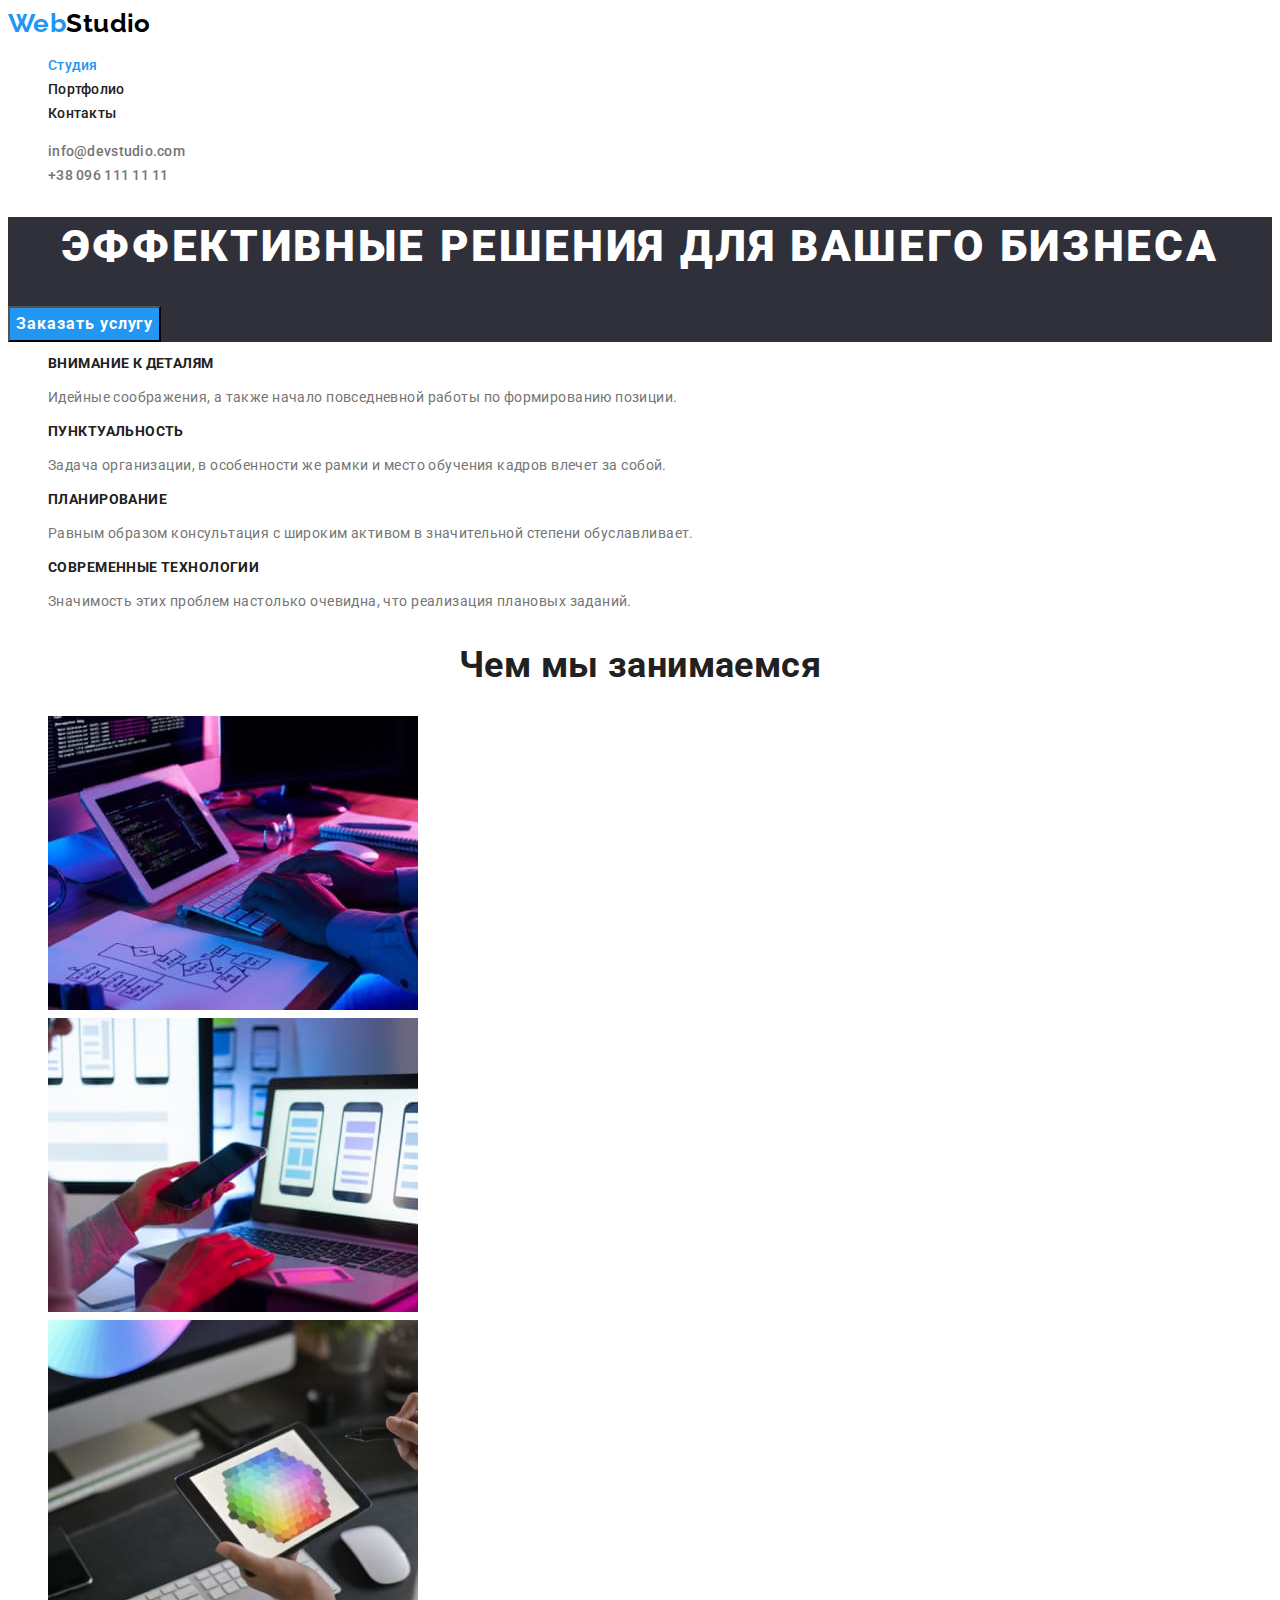
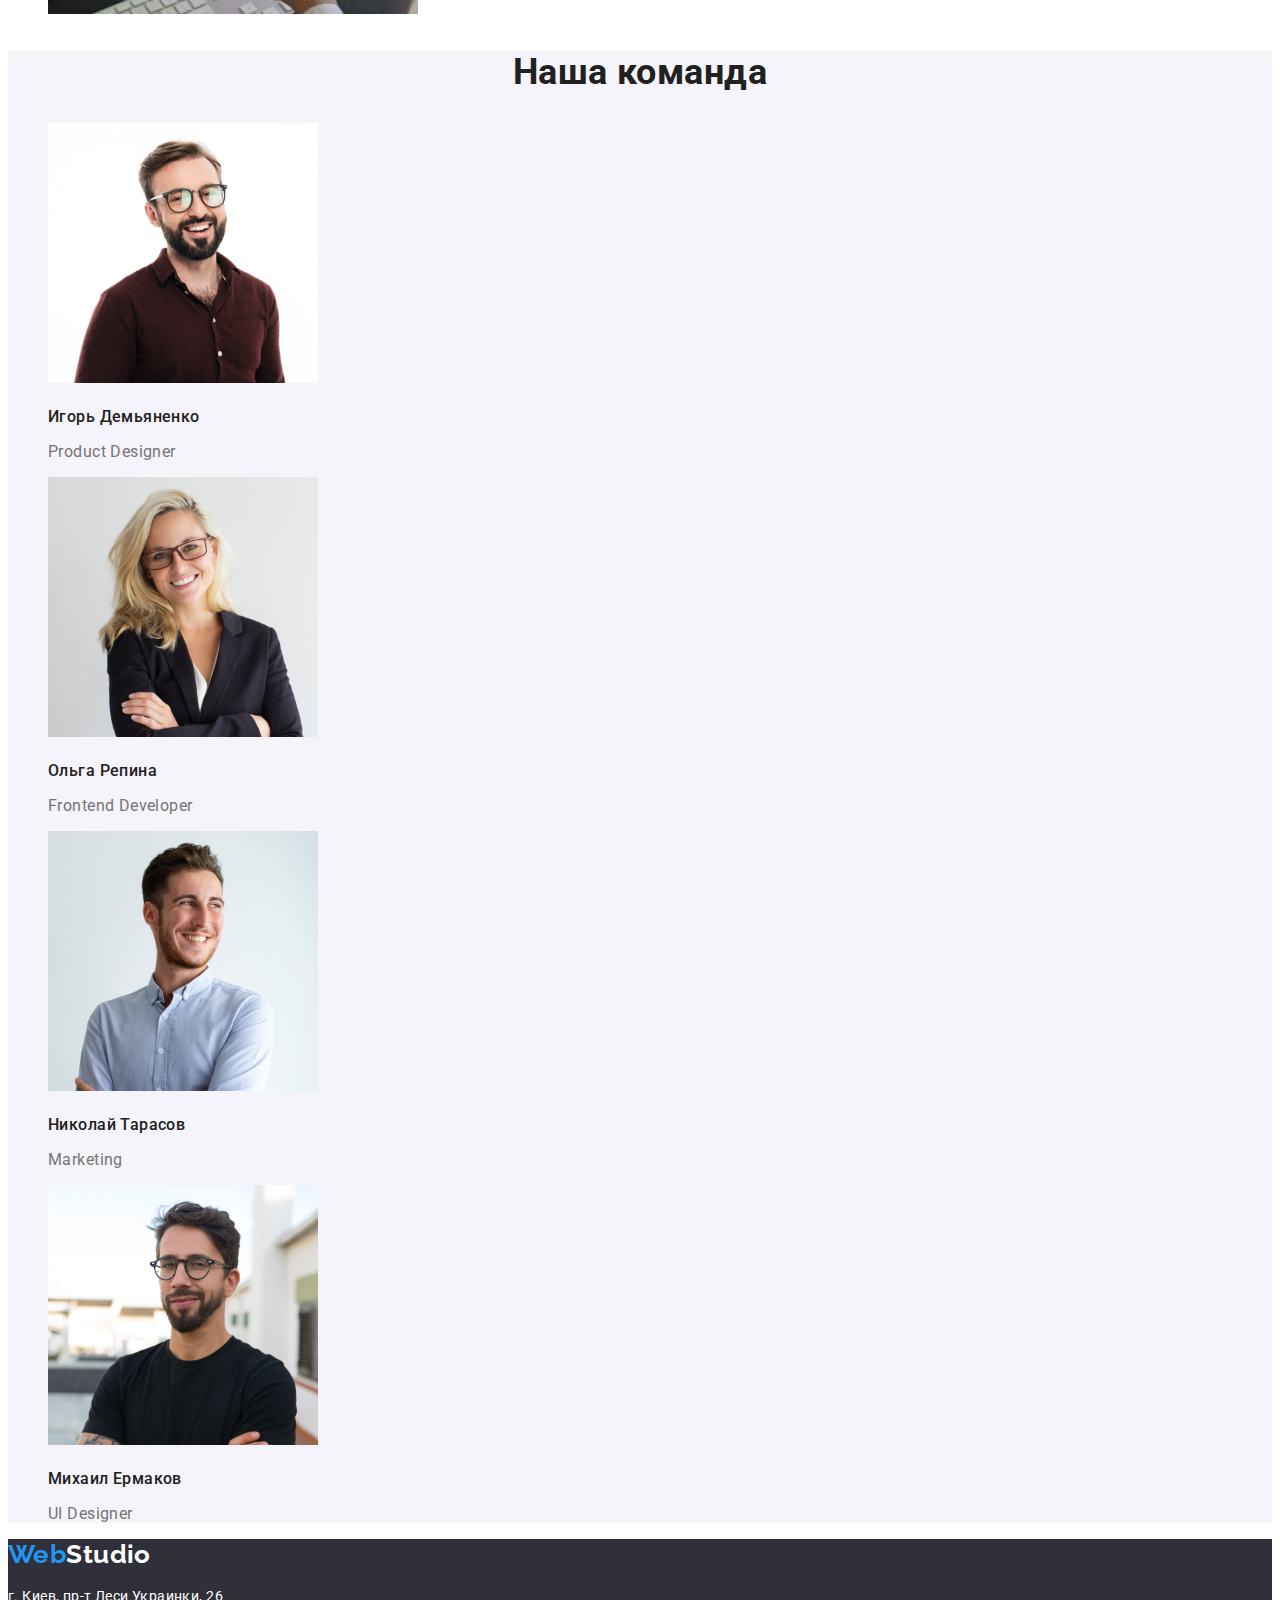
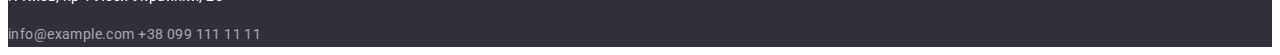
==== commit 0c1e3533: "Добавляет правки по стилям" ====
--- a/index.html
+++ b/index.html
@@ -44,7 +44,7 @@
       <!--Качества-->
       <section class="quality">
         <!--Заголовок h2 "Качества" будет скрытым-->
-        <h2>Качества</h2>
+        <h2 class="h-hidden">Качества</h2>
         <ul class="list">
           <li>
             <h3 class="title-style">Внимание к деталям</h3>
--- a/css/styles.css
+++ b/css/styles.css
@@ -114,6 +114,9 @@
   line-height: 1.17;
   text-align: center;
 }
+.team {
+  background-color: var(--button-grey-color);
+}
 .team .team-title {
   font-weight: 700;
   font-size: 36px;
@@ -186,3 +189,10 @@
   font-size: 16px;
   line-height: 1.87;
 }
+/* /PORTFOLIO */
+
+/* HIDDEN HEADER */
+.h-hidden {
+  display: none;
+}
+/* /HIDDEN HEADER */
